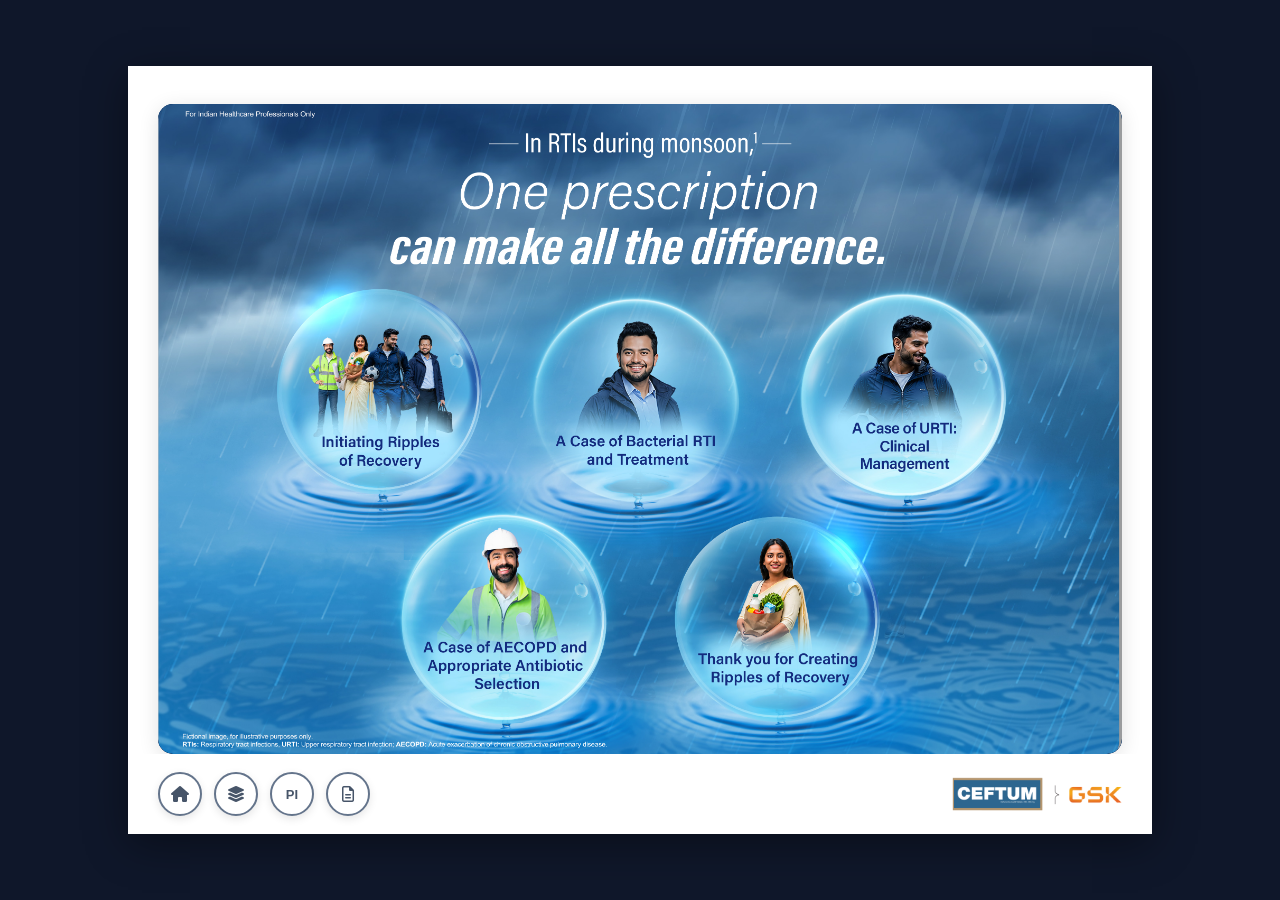
==== eDA/index.html @ 110bc745 "First commit" ====
<!DOCTYPE html>
<html lang="en">

<head>
  <meta charset="UTF-8">
  <meta name="viewport" content="width=1024, height=768, initial-scale=1.0, maximum-scale=1.0, user-scalable=no">
  <title>Ceftum Monsoon RTI eDA - July 2026</title>
  <link rel="stylesheet" href="css/styles.css">
  <link rel="stylesheet" href="https://cdnjs.cloudflare.com/ajax/libs/font-awesome/6.4.0/css/all.min.css">
</head>

<body>

  <div class="eda-container" id="edaContainer">

    <!-- Veeva MT keep-outs -->
    <div class="veeva-keepout-action" aria-hidden="true"></div>
    <div class="veeva-keepout-reaction" aria-hidden="true"></div>
    <div class="veeva-keepout-swim" aria-hidden="true"></div>

    <!-- Content Frame -->
    <div class="content-frame">
      <div class="slides-wrapper" id="slidesWrapper">

        <!-- ==========================================================================
             CHAPTER 1: Initiating Ripples of Recovery
             ========================================================================== -->

        <!-- SLIDE 1 (Page 1): Chapter 1 Hub -->
        <section class="slide active" id="slide-1">
          <div class="slide-img-container">
            <img src="media/slides/slide_1.png" alt="Ceftum Monsoon Navigation Hub" class="slide-img">
            <!-- 5 Interactive Chapter Bubbles -->
            <div class="hotspot hs-bubble-1-ripples" onclick="openChapter(1);"
              title="Initiating Ripples of Recovery (Pages 2-5)"></div>
            <div class="hotspot hs-bubble-center" onclick="openChapter(3);"
              title="A Case of URTI: Clinical Management (Pages 12-15)"></div>
            <div class="hotspot hs-bubble-right" onclick="openChapter(2);"
              title="A Case of Bacterial RTI and Treatment (Pages 7-10)"></div>
            <div class="hotspot hs-bubble-4-aecopd" onclick="openChapter(4);" title="A Case of AECOPD (Pages 17-20)">
            </div>
            <div class="hotspot hs-bubble-5-thankyou" onclick="openChapter(5);" title="Thank You Doctor (Pages 22-23)">
            </div>
            <!-- Bottom Navigation Bar Hotspots -->
            <div class="hotspot hs-nav-home" onclick="goToPage(1);" title="Home Hub"></div>
            <div class="hotspot hs-nav-pi" onclick="openCorrespondingPI();" title="Prescribing Information"></div>
            <div class="hotspot hs-nav-ref" onclick="openModal('modalRef');" title="References"></div>
          </div>
        </section>

        <!-- SLIDE 2 (Page 2): Subpage 1 of Chapter 1 -->
        <section class="slide" id="slide-2">
          <div class="slide-img-container">
            <img src="media/slides/slide_2.png" alt="In RTIs during monsoon" class="slide-img">
            <div class="hotspot hs-nav-home" onclick="goToPage(1);" title="Home Hub"></div>
            <div class="hotspot hs-nav-pi" onclick="openCorrespondingPI();" title="Prescribing Information"></div>
            <div class="hotspot hs-nav-ref" onclick="openModal('modalRef');" title="References"></div>
          </div>
        </section>

        <!-- SLIDE 3 (Page 3): Subpage 2 of Chapter 1 -->
        <section class="slide" id="slide-3">
          <div class="slide-img-container">
            <img src="media/slides/slide_3.png" alt="This Monsoon, create the Legacy you can rely on!"
              class="slide-img">
            <div class="hotspot hs-nav-home" onclick="goToPage(1);" title="Home Hub"></div>
            <div class="hotspot hs-nav-pi" onclick="openCorrespondingPI();" title="Prescribing Information"></div>
            <div class="hotspot hs-nav-ref" onclick="openModal('modalRef');" title="References"></div>
          </div>
        </section>

        <!-- SLIDE 4 (Page 4): Subpage 3 of Chapter 1 -->
        <section class="slide" id="slide-4">
          <div class="slide-img-container">
            <img src="media/slides/slide_4.png" alt="Efficacy Pillars in RTIs" class="slide-img">
            <div class="hotspot hs-nav-home" onclick="goToPage(1);" title="Home Hub"></div>
            <div class="hotspot hs-nav-pi" onclick="openCorrespondingPI();" title="Prescribing Information"></div>
            <div class="hotspot hs-nav-ref" onclick="openModal('modalRef');" title="References"></div>
          </div>
        </section>

        <!-- SLIDE 5 (Page 5): Prescribing Information & References -->
        <section class="slide" id="slide-5">
          <div class="pi-slide-wrapper">
            <div class="pi-slide-card">
              <div class="pi-slide-content">

                <div class="pi-refs-block">
                  <span class="pi-section-heading">References:</span>
                  <ol>
                    <li>Ceftum Tablets Prescribing Information_Version:CEF-CL-PI-IN-2026-01 revised on 24-JUL-2026.</li>
                    <li>Timsit JF, Ling L, de Montmollin E, Bracht H, Conway-Morris A, De Bus L, Falcone M, Harris PNA,
                      Machado FR, Paiva JA, Paterson DL, Poulakou G, Roberts JA, Roger C, Shorr AF, Tabah A, Lipman J.
                      Antibiotic therapy for severe bacterial infections. <em>Intensive Care Med</em>. 2025
                      Oct;51(10):1867-1885. doi: 10.1007/s00134-025-08063-0. Epub 2025 Sep 1. PMID: 40888899.</li>
                    <li>Using medication: Learn More – Using antibiotics correctly and avoiding resistance. NIH
                      bookshelf [Updated 2025 Dec 11]. Available at: https://www.ncbi.nlm.nih.gov/books/NBK361005/.
                      Accessed on: 18-06-2026.</li>
                    <li>Suresh M, Kumar MK. Expert opinion on the use of oral antibiotics with a special focus on
                      amoxicillin-clavulanate and cefuroxime for the management of respiratory tract infections and
                      otitis media in Indian settings. <em>Int J Curr Microbiol App Sci</em>. 2024;13(1):33-41.</li>
                    <li>Omole AE, Awosika AO, Patel P. Cefuroxime. In: <em>StatPearls</em>. StatPearls Publishing; 2025.
                      Updated January 11, 2024. Accessed January 30, 2026. Cefuroxime - StatPearls - NCBI Bookshelf</li>
                    <li>Kaneria M, Ilamparthi M, Singh VN, et al. Position of oral cephalosporins and their fixed-dose
                      combinations in the guideline recommendations for the management of community-acquired infections.
                      <em>Asian J Med Sci</em>. 2023;14(9):281–291. doi:10.3126/ajms.v14i9.54674.</li>
                    <li>Metlay JP, Waterer GW, Long AC, et al. Diagnosis and treatment of adults with community-acquired
                      pneumonia. an official clinical practice guideline of the American Thoracic Society and Infectious
                      Diseases Society of America. <em>Am J Respir Crit Care Med</em>. 2019;200(7):e45–e67.
                      doi:10.1164/rccm.201908-1581ST</li>
                    <li>Coughlin L. ACCP releases consensus statement on outpatient treatment for CAP. <em>Am Fam
                        Physician</em>. 2005;72(8): 1607–1613.</li>
                  </ol>
                </div>

                <div class="pi-para">
                  <span class="pi-section-heading">Key Safety Information for Ceftum:<sup>1</sup></span>
                  <p><strong>Contraindications:</strong> Contraindicated in patients with known hypersensitivity to
                    cephalosporin antibiotics. <strong>Special warnings and precautions for use:</strong> It should be
                    administered with caution during the early months of pregnancy. Special care is indicated in
                    patients who have experienced an allergic reaction to penicillins or other beta-lactams. Use of
                    CEFTUM may result in the overgrowth of Candida. Prolonged use may also result in the overgrowth of
                    other non-susceptible organisms (e.g. enterococci and Clostridium difficile), which may require
                    interruption of treatment. In case of sequential therapy regime, if there is no clinical improvement
                    within 72 hours, then the parenteral course of treatment must be continued. In patients with
                    markedly renal impairment, dose needs to be adjusted. <strong>Undesirable effects:</strong> The most
                    common (&ge;1/100 to &lt;1/10) side effects includes candida overgrowth, eosinophilia, headache,
                    dizziness, gastrointestinal disturbances including diarrhoea, nausea, abdominal pain, transient
                    increases of hepatic enzyme levels.</p>
                </div>

                <div class="pi-para">
                  <span class="pi-section-heading">Abbreviated Prescribing Information of CEFTUM TABLETS</span>
                  <p style="font-weight:600; margin-bottom:3px;">(Cefuroxime Axetil Tablets IP 250/500mg)</p>
                  <p><strong>ACTIVE INGREDIENTS:</strong> Each 250 mg, 500 mg film coated tablet contains cefuroxime (as
                    cefuroxime axetil IP) 250 mg, 500 mg respectively.</p>
                  <p><strong>THERAPEUTIC INDICATIONS:</strong> Cefuroxime axetil is an oral prodrug of the bactericidal
                    cephalosporin antibiotic cefuroxime, which is resistant to most beta-lactamases and is active
                    against a wide range of Gram-positive and Gram-negative organisms. It is indicated for the treatment
                    of infections caused by susceptible bacteria. Susceptibility to cefuroxime axetil will vary with
                    geography and time, and it should be used in accordance with local official antibiotic prescribing
                    guidelines and local susceptibility data. <strong>Indications include:</strong> &bull; Upper
                    respiratory tract infections (for example: ear, nose and throat infections, such as otitis media,
                    sinusitis, tonsillitis and pharyngitis). &bull; Lower respiratory tract infections (for example:
                    pneumonia, acute exacerbations of chronic obstructive pulmonary disease). &bull; Genito-urinary
                    tract infections (for example: pyelonephritis, cystitis and urethritis). &bull; Skin and soft tissue
                    infections (for example: furunculosis, pyoderma and impetigo). &bull; Gonorrhoea, acute
                    uncomplicated gonococcal urethritis and cervicitis. Cefuroxime is also available as the sodium salt
                    (SUPACEF) for parenteral administration. This permits the use of sequential therapy with the same
                    antibiotic, when a change from parenteral to oral therapy is clinically indicated. Where appropriate
                    CEFTUM (cefuroxime axetil) is effective when used following initial parenteral SUPACEF (cefuroxime
                    sodium) in the treatment of pneumonia and acute exacerbations of chronic obstructive pulmonary
                    disease.</p>
                  <p><strong>POSOLOGY AND METHOD OF ADMINISTRATION:</strong> The usual course of therapy is seven days
                    (range five to ten days). The duration of therapy should be determined by the type of infection and
                    the response of the patient and should generally not be longer than recommended. CEFTUM tablets
                    should be taken after food for optimum absorption. <strong>Adults and Children weighing more than 40
                      kg:</strong> Acute tonsillitis and pharyngitis - 250 mg twice daily; Acute otitis media - 500 mg
                    twice daily; Acute bacterial sinusitis, Acute exacerbations of chronic obstructive pulmonary disease
                    and Community acquired pneumonia - 500 mg twice daily; Urinary tract infections – 250 - 500 mg twice
                    daily; Uncomplicated gonorrhoea - single dose of 1,000 mg; Skin and soft tissue infections - 250 mg
                    - 500 mg twice daily. <strong>Sequential therapy:</strong> Duration of both parenteral and oral
                    therapy is determined by the severity of the infection and the clinical status of the patient.
                    Pneumonia: 1,500 mg SUPACEF (cefuroxime sodium) three times a day or twice a day (intravenous [i.v.]
                    or intramuscular [i.m.]) for 48 to 72 hours, followed by 500 mg twice a day CEFTUM oral therapy for
                    7 to 10 days. Acute exacerbations of chronic obstructive pulmonary disease: 750 mg SUPACEF
                    (cefuroxime sodium) three times a day or twice a day (i.v. or i.m.) for 48 to 72 hours, followed by
                    500 mg twice a day CEFTUM oral therapy for 5 to 10 days. <strong>Children weighing between 20-40
                      kg:</strong> CEFTUM tablets should not be crushed or split and are therefore unsuitable for
                    treatment of patients, such as younger children, who cannot swallow whole tablets. Acute tonsillitis
                    and pharyngitis - 250 mg twice daily; Acute otitis media, Acute bacterial sinusitis, Community
                    acquired pneumonia, Urinary tract infections, Skin and soft tissue infections - 250 mg twice daily
                    to 500 mg twice daily. <strong>Renal impairment:</strong> Cefuroxime is primarily excreted by the
                    kidneys. In patients with markedly impaired renal function, it is recommended that the dosage of
                    cefuroxime be reduced to compensate for its slower excretion. <strong>Hepatic impairment:</strong>
                    There are no data available for patients with hepatic impairment. Since cefuroxime is primarily
                    eliminated by the kidneys, the presence of hepatic dysfunction is expected to have no effect on the
                    pharmacokinetics of cefuroxime.</p>
                  <p><strong>CONTRAINDICATIONS:</strong> Known hypersensitivity to cephalosporin antibiotics.</p>
                  <p><strong>SPECIAL WARNINGS AND PRECAUTIONS FOR USE: Hypersensitivity reactions:</strong> Special care
                    is indicated in patients who have experienced an allergic reaction to penicillins or other
                    beta-lactam antibiotics because there is a risk of cross-sensitivity. As with all beta-lactam
                    antibacterial agents, serious and occasionally fatal hypersensitivity reactions have been reported.
                    There have been reports of hypersensitivity reactions which progressed to Kounis syndrome (acute
                    allergic coronary arteriospasm that can result in myocardial infarction). In case of severe
                    hypersensitivity reactions, treatment with cefuroxime must be discontinued immediately and adequate
                    emergency measures must be initiated. <strong>Overgrowth of non-susceptible microorganisms:</strong>
                    As with other antibiotics, use of CEFTUM may result in the overgrowth of Candida. Prolonged use may
                    also result in the overgrowth of other non-susceptible organisms (e.g. enterococci and Clostridium
                    difficile), which may require interruption of treatment. Pseudomembranous colitis has been reported
                    with the use of antibiotics and may range in severity from mild to life-threatening. Therefore, it
                    is important to consider its diagnosis in patients who develop diarrhoea during or after antibiotic
                    use. If prolonged or significant diarrhoea occurs or the patient experiences abdominal cramps,
                    treatment should be discontinued immediately and the patient investigated further.
                    <strong>Sequential therapy:</strong> With a sequential therapy regime, the timing of change to oral
                    therapy is determined by severity of the infection, clinical status of the patient and
                    susceptibility of the pathogens involved. If there is no clinical improvement within 72 hours, then
                    the parenteral course of treatment must be continued.</p>
                  <p><strong>UNDESIRABLE EFFECTS: Common (&ge;1/100 to &lt;1/10):</strong> Candida overgrowth,
                    eosinophilia, headache, dizziness, gastrointestinal disturbances including diarrhoea, nausea,
                    abdominal pain, transient increases of hepatic enzyme levels [ALT (SGPT), AST (SGOT), LDH].
                    <strong>Uncommon (&ge;1/1000 to &lt;1/100):</strong> Positive Coombs’ test, thrombocytopenia,
                    leukopenia (sometimes profound), skin rashes, vomiting. <strong>Rare (&ge;1/10,000 to
                      &lt;1/1000):</strong> Urticaria, pruritus, pseudomembranous colitis. <strong>Very rare
                      (&lt;1/10,000):</strong> Haemolytic anaemia, Kounis syndrome, drug fever, serum sickness,
                    anaphylaxis, jaundice (predominantly cholestatic), hepatitis, erythema multiforme, Stevens-Johnson
                    syndrome, toxic epidermal necrolysis (exanthematic necrolysis).</p>
                </div>

                <div class="pi-footer-note">
                  <p><strong>CEF/API/IN updated 28 Jul 2026</strong></p>
                  <p>For the use only of a registered medical practitioner or a hospital or a laboratory. Trademarks are
                    owned by or licensed to the GSK group of companies. Refer to full prescribing information before
                    use. Registered medical practitioners can refer company website <a
                      href="http://india-pharma.gsk.com/en-in/products/prescribing-information/"
                      target="_blank">http://india-pharma.gsk.com/en-in/products/prescribing-information/</a> for full
                    Product Information. Please report adverse events with any GSK product to the company at <a
                      href="mailto:india.pharmacovigilance@gsk.com">india.pharmacovigilance@gsk.com</a> &copy;2026 GSK
                    group of companies or its licensor. For more information, please contact: GlaxoSmithKline
                    Pharmaceuticals Limited, Dr. Annie Besant Road, Worli, Mumbai – 400030 (India).</p>
                  <div class="pi-cl-row">
                    <span>CL code: PM-IN-CFA-VID-260012 | Date of preparation: July 2026</span>
                  </div>
                </div>

              </div>
            </div>

            <!-- Bottom Navigation Bar Hotspots on Slide -->
            <div class="hotspot hs-nav-home" onclick="goToPage(1);" title="Home Hub"></div>
            <div class="hotspot hs-nav-pi" onclick="openCorrespondingPI();" title="Prescribing Information"></div>
            <div class="hotspot hs-nav-ref" onclick="openModal('modalRef');" title="References"></div>
          </div>
        </section>

        <!-- ==========================================================================
             CHAPTER 2: A Case of Bacterial RTI and Treatment
             ========================================================================== -->

        <!-- SLIDE 6 (Page 6): Chapter 2 Hub -->
        <section class="slide" id="slide-6">
          <div class="slide-img-container">
            <img src="media/slides/slide_6.png" alt="Bacterial RTI Chapter Hub" class="slide-img">
            <!-- 5 Interactive Chapter Bubbles -->
            <div class="hotspot hs-bubble-1-ripples" onclick="openChapter(1);"
              title="Initiating Ripples of Recovery (Pages 2-5)"></div>
            <div class="hotspot hs-bubble-center" onclick="openChapter(3);"
              title="A Case of URTI: Clinical Management (Pages 12-15)"></div>
            <div class="hotspot hs-bubble-right" onclick="openChapter(2);"
              title="A Case of Bacterial RTI and Treatment (Pages 7-10)"></div>
            <div class="hotspot hs-bubble-4-aecopd" onclick="openChapter(4);" title="A Case of AECOPD (Pages 17-20)">
            </div>
            <div class="hotspot hs-bubble-5-thankyou" onclick="openChapter(5);" title="Thank You Doctor (Pages 22-23)">
            </div>
            <!-- Bottom Navigation Bar Hotspots -->
            <div class="hotspot hs-nav-home" onclick="goToPage(1);" title="Home Hub"></div>
            <div class="hotspot hs-nav-pi" onclick="openCorrespondingPI();" title="Prescribing Information"></div>
            <div class="hotspot hs-nav-ref" onclick="openModal('modalRef');" title="References"></div>
          </div>
        </section>

        <!-- SLIDE 7 (Page 7): Subpage 1 of Chapter 2 -->
        <section class="slide" id="slide-7">
          <div class="slide-img-container">
            <img src="media/slides/slide_7.png" alt="Case 1: Rishi, 31 Years - Suspected Bacterial RTI"
              class="slide-img">

            <div class="hotspot hs-nav-home" onclick="goToPage(1);" title="Home Hub"></div>
            <div class="hotspot hs-nav-pi" onclick="openCorrespondingPI();" title="Prescribing Information"></div>
            <div class="hotspot hs-nav-ref" onclick="openModal('modalRef');" title="References"></div>
          </div>
        </section>

        <!-- SLIDE 8 (Page 8): Subpage 2 of Chapter 2 -->
        <section class="slide" id="slide-8">
          <div class="slide-img-container">
            <img src="media/slides/slide_8.png" alt="Case 1 Evidence: S. pneumoniae & Avoid Clavulanate"
              class="slide-img">

            <div class="hotspot hs-nav-home" onclick="goToPage(1);" title="Home Hub"></div>
            <div class="hotspot hs-nav-pi" onclick="openCorrespondingPI();" title="Prescribing Information"></div>
            <div class="hotspot hs-nav-ref" onclick="openModal('modalRef');" title="References"></div>
          </div>
        </section>

        <!-- SLIDE 9 (Page 9): Subpage 3 of Chapter 2 -->
        <section class="slide" id="slide-9">
          <div class="slide-img-container">
            <img src="media/slides/slide_9.png" alt="Case 1 Summary" class="slide-img">

            <div class="hotspot hs-nav-home" onclick="goToPage(1);" title="Home Hub"></div>
            <div class="hotspot hs-nav-pi" onclick="openCorrespondingPI();" title="Prescribing Information"></div>
            <div class="hotspot hs-nav-ref" onclick="openModal('modalRef');" title="References"></div>
          </div>
        </section>

        <!-- SLIDE 10 (Page 10): Prescribing Information & References -->
        <section class="slide" id="slide-10">
          <div class="pi-slide-wrapper">
            <div class="pi-slide-card">
              <div class="pi-slide-content">

                <div class="pi-refs-block">
                  <span class="pi-section-heading">References:</span>
                  <ol>
                    <li>Ceftum Tablets Prescribing Information_Version:CEF-CL-PI-IN-2026-01 revised on 24-JUL-2026.</li>
                    <li>Balaji V, Singh V, Nijhara P, et al. Antimicrobial susceptibility patterns of <em>Haemophilus
                        influenzae</em> and <em>Streptococcus pneumoniae</em> in respiratory tract infections: a
                      retrospective observational real-world database study in India. <em>J Clin Diagn Res</em>.
                      2025;19(2).</li>
                    <li>Suresh M, Kumar MK. Expert opinion on the use of oral antibiotics with a special focus on
                      amoxicillin-clavulanate and cefuroxime for the management of respiratory tract infections and
                      otitis media in Indian settings. <em>Int J Curr Microbiol App Sci</em>. 2024;13(1):33-41.</li>
                    <li>Omole AE, Awosika AO, Patel P. Cefuroxime. In: <em>StatPearls</em>. StatPearls Publishing; 2025.
                      Updated January 11, 2024. Accessed January 30, 2026. Cefuroxime - StatPearls - NCBI Bookshelf</li>
                    <li>Gupta H, Gupta R, Rai S, Kataria H, Jain V, Shankar V. Is empirical use of the antibiotic
                      combination of cefuroxime and clavulanic acid rational? <em>J Glob Antimicrob Resist</em>. 2019
                      Mar;16:150-151.</li>
                    <li>Kaneria M, Ilamparthi M, Singh VN, et al. Position of oral cephalosporins and their fixed-dose
                      combinations in the guideline recommendations for the management of community-acquired infections.
                      <em>Asian J Med Sci</em>. 2023;14(9):281–291. doi:10.3126/ajms.v14i9.54674.</li>
                    <li>Anand P, Kaur N, Verma V, Shafiq N, Malhotra S. Assessment of rationality of available fixed
                      dose combinations of antibiotics in India. <em>Expert Rev Anti Infect Ther</em>. 2022
                      May;20(5):797-808.</li>
                    <li>Timsit JF, Ling L, de Montmollin E, Bracht H, Conway-Morris A, De Bus L, Falcone M, Harris PNA,
                      Machado FR, Paiva JA, Paterson DL, Poulakou G, Roberts JA, Roger C, Shorr AF, Tabah A, Lipman J.
                      Antibiotic therapy for severe bacterial infections. <em>Intensive Care Med</em>. 2025
                      Oct;51(10):1867-1885. doi: 10.1007/s00134-025-08063-0. Epub 2025 Sep 1. PMID: 40888899.</li>
                    <li>Using medication: Learn More – Using antibiotics correctly and avoiding resistance. NIH
                      bookshelf [Updated 2025 Dec 11]. Available at: Using medication: Learn More – Using antibiotics
                      correctly and avoiding resistance - InformedHealth.… Accessed on: 18-06-2026.</li>
                  </ol>
                </div>

                <div class="pi-para">
                  <span class="pi-section-heading">Key Safety Information for Ceftum:<sup>1</sup></span>
                  <p><strong>Contraindications:</strong> Contraindicated in patients with known hypersensitivity to
                    cephalosporin antibiotics. <strong>Special warnings and precautions for use:</strong> It should be
                    administered with caution during the early months of pregnancy. Special care is indicated in
                    patients who have experienced an allergic reaction to penicillins or other beta-lactams. Use of
                    CEFTUM may result in the overgrowth of Candida. Prolonged use may also result in the overgrowth of
                    other non-susceptible organisms (e.g. enterococci and Clostridium difficile), which may require
                    interruption of treatment. In case of sequential therapy regime, if there is no clinical improvement
                    within 72 hours, then the parenteral course of treatment must be continued. In patients with
                    markedly renal impairment, dose needs to be adjusted. <strong>Undesirable effects:</strong> The most
                    common (&ge;1/100 to &lt;1/10) side effects includes candida overgrowth, eosinophilia, headache,
                    dizziness, gastrointestinal disturbances including diarrhoea, nausea, abdominal pain, transient
                    increases of hepatic enzyme levels.</p>
                </div>

                <div class="pi-para">
                  <span class="pi-section-heading">Abbreviated Prescribing Information of CEFTUM TABLETS</span>
                  <p style="font-weight:600; margin-bottom:3px;">(Cefuroxime Axetil Tablets IP 250/500mg)</p>
                  <p><strong>ACTIVE INGREDIENTS:</strong> Each 250 mg, 500 mg film coated tablet contains cefuroxime (as
                    cefuroxime axetil IP) 250 mg, 500 mg respectively.</p>
                  <p><strong>THERAPEUTIC INDICATIONS:</strong> Cefuroxime axetil is an oral prodrug of the bactericidal
                    cephalosporin antibiotic cefuroxime, which is resistant to most beta-lactamases and is active
                    against a wide range of Gram-positive and Gram-negative organisms. It is indicated for the treatment
                    of infections caused by susceptible bacteria. Susceptibility to cefuroxime axetil will vary with
                    geography and time, and it should be used in accordance with local official antibiotic prescribing
                    guidelines and local susceptibility data. <strong>Indications include:</strong> &bull; Upper
                    respiratory tract infections (for example: ear, nose and throat infections, such as otitis media,
                    sinusitis, tonsillitis and pharyngitis). &bull; Lower respiratory tract infections (for example:
                    pneumonia, acute exacerbations of chronic obstructive pulmonary disease). &bull; Genito-urinary
                    tract infections (for example: pyelonephritis, cystitis and urethritis). &bull; Skin and soft tissue
                    infections (for example: furunculosis, pyoderma and impetigo). &bull; Gonorrhoea, acute
                    uncomplicated gonococcal urethritis and cervicitis. Cefuroxime is also available as the sodium salt
                    (SUPACEF) for parenteral administration. This permits the use of sequential therapy with the same
                    antibiotic, when a change from parenteral to oral therapy is clinically indicated. Where appropriate
                    CEFTUM (cefuroxime axetil) is effective when used following initial parenteral SUPACEF (cefuroxime
                    sodium) in the treatment of pneumonia and acute exacerbations of chronic obstructive pulmonary
                    disease.</p>
                  <p><strong>POSOLOGY AND METHOD OF ADMINISTRATION:</strong> The usual course of therapy is seven days
                    (range five to ten days). The duration of therapy should be determined by the type of infection and
                    the response of the patient and should generally not be longer than recommended. CEFTUM tablets
                    should be taken after food for optimum absorption. <strong>Adults and Children weighing more than 40
                      kg:</strong> Acute tonsillitis and pharyngitis - 250 mg twice daily; Acute otitis media - 500 mg
                    twice daily; Acute bacterial sinusitis, Acute exacerbations of chronic obstructive pulmonary disease
                    and Community acquired pneumonia - 500 mg twice daily; Urinary tract infections – 250 - 500 mg twice
                    daily; Uncomplicated gonorrhoea - single dose of 1,000 mg; Skin and soft tissue infections - 250 mg
                    - 500 mg twice daily. <strong>Sequential therapy:</strong> Duration of both parenteral and oral
                    therapy is determined by the severity of the infection and the clinical status of the patient.
                    Pneumonia: 1,500 mg SUPACEF (cefuroxime sodium) three times a day or twice a day (intravenous [i.v.]
                    or intramuscular [i.m.]) for 48 to 72 hours, followed by 500 mg twice a day CEFTUM oral therapy for
                    7 to 10 days. Acute exacerbations of chronic obstructive pulmonary disease: 750 mg SUPACEF
                    (cefuroxime sodium) three times a day or twice a day (i.v. or i.m.) for 48 to 72 hours, followed by
                    500 mg twice a day CEFTUM oral therapy for 5 to 10 days. <strong>Children weighing between 20-40
                      kg:</strong> CEFTUM tablets should not be crushed or split and are therefore unsuitable for
                    treatment of patients, such as younger children, who cannot swallow whole tablets. Acute tonsillitis
                    and pharyngitis - 250 mg twice daily; Acute otitis media, Acute bacterial sinusitis, Community
                    acquired pneumonia, Urinary tract infections, Skin and soft tissue infections - 250 mg twice daily
                    to 500 mg twice daily. <strong>Renal impairment:</strong> Cefuroxime is primarily excreted by the
                    kidneys. In patients with markedly impaired renal function, it is recommended that the dosage of
                    cefuroxime be reduced to compensate for its slower excretion. <strong>Hepatic impairment:</strong>
                    There are no data available for patients with hepatic impairment. Since cefuroxime is primarily
                    eliminated by the kidneys, the presence of hepatic dysfunction is expected to have no effect on the
                    pharmacokinetics of cefuroxime.</p>
                  <p><strong>CONTRAINDICATIONS:</strong> Known hypersensitivity to cephalosporin antibiotics.</p>
                  <p><strong>SPECIAL WARNINGS AND PRECAUTIONS FOR USE: Hypersensitivity reactions:</strong> Special care
                    is indicated in patients who have experienced an allergic reaction to penicillins or other
                    beta-lactam antibiotics because there is a risk of cross-sensitivity. As with all beta-lactam
                    antibacterial agents, serious and occasionally fatal hypersensitivity reactions have been reported.
                    There have been reports of hypersensitivity reactions which progressed to Kounis syndrome (acute
                    allergic coronary arteriospasm that can result in myocardial infarction). In case of severe
                    hypersensitivity reactions, treatment with cefuroxime must be discontinued immediately and adequate
                    emergency measures must be initiated. <strong>Overgrowth of non-susceptible microorganisms:</strong>
                    As with other antibiotics, use of CEFTUM may result in the overgrowth of Candida. Prolonged use may
                    also result in the overgrowth of other non-susceptible organisms (e.g. enterococci and Clostridium
                    difficile), which may require interruption of treatment. Pseudomembranous colitis has been reported
                    with the use of antibiotics and may range in severity from mild to life-threatening. Therefore, it
                    is important to consider its diagnosis in patients who develop diarrhoea during or after antibiotic
                    use. If prolonged or significant diarrhoea occurs or the patient experiences abdominal cramps,
                    treatment should be discontinued immediately and the patient investigated further.
                    <strong>Sequential therapy:</strong> With a sequential therapy regime, the timing of change to oral
                    therapy is determined by severity of the infection, clinical status of the patient and
                    susceptibility of the pathogens involved. If there is no clinical improvement within 72 hours, then
                    the parenteral course of treatment must be continued.</p>
                  <p><strong>UNDESIRABLE EFFECTS: Common (&ge;1/100 to &lt;1/10):</strong> Candida overgrowth,
                    eosinophilia, headache, dizziness, gastrointestinal disturbances including diarrhoea, nausea,
                    abdominal pain, transient increases of hepatic enzyme levels [ALT (SGPT), AST (SGOT), LDH].
                    <strong>Uncommon (&ge;1/1000 to &lt;1/100):</strong> Positive Coombs’ test, thrombocytopenia,
                    leukopenia (sometimes profound), skin rashes, vomiting. <strong>Rare (&ge;1/10,000 to
                      &lt;1/1000):</strong> Urticaria, pruritus, pseudomembranous colitis. <strong>Very rare
                      (&lt;1/10,000):</strong> Haemolytic anaemia, Kounis syndrome, drug fever, serum sickness,
                    anaphylaxis, jaundice (predominantly cholestatic), hepatitis, erythema multiforme, Stevens-Johnson
                    syndrome, toxic epidermal necrolysis (exanthematic necrolysis).</p>
                </div>

                <div class="pi-footer-note">
                  <p><strong>CEF/API/IN updated 28 Jul 2026</strong></p>
                  <p>For the use only of a registered medical practitioner or a hospital or a laboratory. Trademarks are
                    owned by or licensed to the GSK group of companies. Refer to full prescribing information before
                    use. Registered medical practitioners can refer company website <a
                      href="http://india-pharma.gsk.com/en-in/products/prescribing-information/"
                      target="_blank">http://india-pharma.gsk.com/en-in/products/prescribing-information/</a> for full
                    Product Information. Please report adverse events with any GSK product to the company at <a
                      href="mailto:india.pharmacovigilance@gsk.com">india.pharmacovigilance@gsk.com</a> &copy;2026 GSK
                    group of companies or its licensor. For more information, please contact: GlaxoSmithKline
                    Pharmaceuticals Limited, Dr. Annie Besant Road, Worli, Mumbai – 400030 (India).</p>
                  <div class="pi-cl-row">
                    <span>CL code: PM-IN-CFA-EDTL-260004 | Date of preparation: July 2026</span>
                  </div>
                </div>

              </div>
            </div>

            <!-- Bottom Navigation Bar Hotspots on Slide -->
            <div class="hotspot hs-nav-home" onclick="goToPage(1);" title="Home Hub"></div>
            <div class="hotspot hs-nav-pi" onclick="openCorrespondingPI();" title="Prescribing Information"></div>
            <div class="hotspot hs-nav-ref" onclick="openModal('modalRef');" title="References"></div>
          </div>
        </section>

        <!-- ==========================================================================
             CHAPTER 3: A Case of URTI: Clinical Management
             ========================================================================== -->

        <!-- SLIDE 11 (Page 11): Chapter 3 Hub -->
        <section class="slide" id="slide-11">
          <div class="slide-img-container">
            <img src="media/slides/slide_11.png" alt="URTI Sinusitis Chapter Hub" class="slide-img">
            <!-- 5 Interactive Chapter Bubbles -->
            <div class="hotspot hs-bubble-1-ripples" onclick="openChapter(1);"
              title="Initiating Ripples of Recovery (Pages 2-5)"></div>
            <div class="hotspot hs-bubble-center" onclick="openChapter(3);"
              title="A Case of URTI: Clinical Management (Pages 12-15)"></div>
            <div class="hotspot hs-bubble-right" onclick="openChapter(2);"
              title="A Case of Bacterial RTI and Treatment (Pages 7-10)"></div>
            <div class="hotspot hs-bubble-4-aecopd" onclick="openChapter(4);" title="A Case of AECOPD (Pages 17-20)">
            </div>
            <div class="hotspot hs-bubble-5-thankyou" onclick="openChapter(5);" title="Thank You Doctor (Pages 22-23)">
            </div>
            <!-- Bottom Navigation Bar Hotspots -->
            <div class="hotspot hs-nav-home" onclick="goToPage(1);" title="Home Hub"></div>
            <div class="hotspot hs-nav-pi" onclick="openCorrespondingPI();" title="Prescribing Information"></div>
            <div class="hotspot hs-nav-ref" onclick="openModal('modalRef');" title="References"></div>
          </div>
        </section>

        <!-- SLIDE 12 (Page 12): Subpage 1 of Chapter 3 -->
        <section class="slide" id="slide-12">
          <div class="slide-img-container">
            <img src="media/slides/slide_12.png" alt="Case 2: Jay, 37 Years - Acute Bacterial Sinusitis"
              class="slide-img">

            <div class="hotspot hs-nav-home" onclick="goToPage(1);" title="Home Hub"></div>
            <div class="hotspot hs-nav-pi" onclick="openCorrespondingPI();" title="Prescribing Information"></div>
            <div class="hotspot hs-nav-ref" onclick="openModal('modalRef');" title="References"></div>
          </div>
        </section>

        <!-- SLIDE 13 (Page 13): Subpage 2 of Chapter 3 -->
        <section class="slide" id="slide-13">
          <div class="slide-img-container">
            <img src="media/slides/slide_13.png" alt="Case 2 Evidence: Sinusitis Trials" class="slide-img">

            <div class="hotspot hs-nav-home" onclick="goToPage(1);" title="Home Hub"></div>
            <div class="hotspot hs-nav-pi" onclick="openCorrespondingPI();" title="Prescribing Information"></div>
            <div class="hotspot hs-nav-ref" onclick="openModal('modalRef');" title="References"></div>
          </div>
        </section>

        <!-- SLIDE 14 (Page 14): Subpage 3 of Chapter 3 -->
        <section class="slide" id="slide-14">
          <div class="slide-img-container">
            <img src="media/slides/slide_14.png" alt="Case 2 Summary" class="slide-img">

            <div class="hotspot hs-nav-home" onclick="goToPage(1);" title="Home Hub"></div>
            <div class="hotspot hs-nav-pi" onclick="openCorrespondingPI();" title="Prescribing Information"></div>
            <div class="hotspot hs-nav-ref" onclick="openModal('modalRef');" title="References"></div>
          </div>
        </section>

        <!-- SLIDE 15 (Page 15): Prescribing Information & References -->
        <section class="slide" id="slide-15">
          <div class="pi-slide-wrapper">
            <div class="pi-slide-card">
              <div class="pi-slide-content">

                <div class="pi-refs-block">
                  <span class="pi-section-heading">References:</span>
                  <ol>
                    <li>Ceftum Tablets Prescribing Information_Version:CEF-CL-PI-IN-2026-01 revised on 24-JUL-2026.</li>
                    <li>Pakes GE, Graham JA, Rauch AM, Collins JJ. Cefuroxime axetil in the treatment of sinusitis. A
                      review. <em>Arch Fam Med</em>. 1994;3(2):165-175.</li>
                    <li>Gupta H, Gupta R, Rai S, Kataria H, Jain V, Shankar V. Is empirical use of the antibiotic
                      combination of cefuroxime and clavulanic acid rational? <em>J Glob Antimicrob Resist</em>. 2019
                      Mar;16:150-151.</li>
                    <li>Kaneria M, Ilamparthi M, Singh VN, et al. Position of oral cephalosporins and their fixed-dose
                      combinations in the guideline recommendations for the management of community-acquired infections.
                      <em>Asian J Med Sci</em>. 2023;14(9):281–291. doi:10.3126/ajms.v14i9.54674.</li>
                    <li>Anand P, Kaur N, Verma V, Shafiq N, Malhotra S. Assessment of rationality of available fixed
                      dose combinations of antibiotics in India. <em>Expert Rev Anti Infect Ther</em>. 2022
                      May;20(5):797-808.</li>
                    <li>Timsit JF, Ling L, de Montmollin E, Bracht H, Conway-Morris A, De Bus L, Falcone M, Harris PNA,
                      Machado FR, Paiva JA, Paterson DL, Poulakou G, Roberts JA, Roger C, Shorr AF, Tabah A, Lipman J.
                      Antibiotic therapy for severe bacterial infections. <em>Intensive Care Med</em>. 2025.</li>
                    <li>Using medication: Learn More – Using antibiotics correctly and avoiding resistance. NIH
                      bookshelf [Updated 2025 Dec 11]. Available at: Using medication: Learn More – Using antibiotics
                      correctly and avoiding resistance - InformedHealth.… Accessed on: 18-06-2026.</li>
                  </ol>
                </div>

                <div class="pi-para">
                  <span class="pi-section-heading">Key Safety Information for Ceftum:<sup>1</sup></span>
                  <p><strong>Contraindications:</strong> Contraindicated in patients with known hypersensitivity to
                    cephalosporin antibiotics. <strong>Special warnings and precautions for use:</strong> It should be
                    administered with caution during the early months of pregnancy. Special care is indicated in
                    patients who have experienced an allergic reaction to penicillins or other beta-lactams. Use of
                    CEFTUM may result in the overgrowth of Candida. Prolonged use may also result in the overgrowth of
                    other non-susceptible organisms (e.g. enterococci and Clostridium difficile), which may require
                    interruption of treatment. In case of sequential therapy regime, if there is no clinical improvement
                    within 72 hours, then the parenteral course of treatment must be continued. In patients with
                    markedly renal impairment, dose needs to be adjusted. <strong>Undesirable effects:</strong> The most
                    common (&ge;1/100 to &lt;1/10) side effects includes candida overgrowth, eosinophilia, headache,
                    dizziness, gastrointestinal disturbances including diarrhoea, nausea, abdominal pain, transient
                    increases of hepatic enzyme levels.</p>
                </div>

                <div class="pi-para">
                  <span class="pi-section-heading">Abbreviated Prescribing Information of CEFTUM TABLETS</span>
                  <p style="font-weight:600; margin-bottom:3px;">(Cefuroxime Axetil Tablets IP 250/500mg)</p>
                  <p><strong>ACTIVE INGREDIENTS:</strong> Each 250 mg, 500 mg film coated tablet contains cefuroxime (as
                    cefuroxime axetil IP) 250 mg, 500 mg respectively.</p>
                  <p><strong>THERAPEUTIC INDICATIONS:</strong> Cefuroxime axetil is an oral prodrug of the bactericidal
                    cephalosporin antibiotic cefuroxime, which is resistant to most beta-lactamases and is active
                    against a wide range of Gram-positive and Gram-negative organisms. It is indicated for the treatment
                    of infections caused by susceptible bacteria. Susceptibility to cefuroxime axetil will vary with
                    geography and time, and it should be used in accordance with local official antibiotic prescribing
                    guidelines and local susceptibility data. <strong>Indications include:</strong> &bull; Upper
                    respiratory tract infections (for example: ear, nose and throat infections, such as otitis media,
                    sinusitis, tonsillitis and pharyngitis). &bull; Lower respiratory tract infections (for example:
                    pneumonia, acute exacerbations of chronic obstructive pulmonary disease). &bull; Genito-urinary
                    tract infections (for example: pyelonephritis, cystitis and urethritis). &bull; Skin and soft tissue
                    infections (for example: furunculosis, pyoderma and impetigo). &bull; Gonorrhoea, acute
                    uncomplicated gonococcal urethritis and cervicitis. Cefuroxime is also available as the sodium salt
                    (SUPACEF) for parenteral administration. This permits the use of sequential therapy with the same
                    antibiotic, when a change from parenteral to oral therapy is clinically indicated. Where appropriate
                    CEFTUM (cefuroxime axetil) is effective when used following initial parenteral SUPACEF (cefuroxime
                    sodium) in the treatment of pneumonia and acute exacerbations of chronic obstructive pulmonary
                    disease.</p>
                  <p><strong>POSOLOGY AND METHOD OF ADMINISTRATION:</strong> The usual course of therapy is seven days
                    (range five to ten days). The duration of therapy should be determined by the type of infection and
                    the response of the patient and should generally not be longer than recommended. CEFTUM tablets
                    should be taken after food for optimum absorption. <strong>Adults and Children weighing more than 40
                      kg:</strong> Acute tonsillitis and pharyngitis - 250 mg twice daily; Acute otitis media - 500 mg
                    twice daily; Acute bacterial sinusitis, Acute exacerbations of chronic obstructive pulmonary disease
                    and Community acquired pneumonia - 500 mg twice daily; Urinary tract infections – 250 - 500 mg twice
                    daily; Uncomplicated gonorrhoea - single dose of 1,000 mg; Skin and soft tissue infections - 250 mg
                    - 500 mg twice daily. <strong>Sequential therapy:</strong> Duration of both parenteral and oral
                    therapy is determined by the severity of the infection and the clinical status of the patient.
                    Pneumonia: 1,500 mg SUPACEF (cefuroxime sodium) three times a day or twice a day (intravenous [i.v.]
                    or intramuscular [i.m.]) for 48 to 72 hours, followed by 500 mg twice a day CEFTUM oral therapy for
                    7 to 10 days. Acute exacerbations of chronic obstructive pulmonary disease: 750 mg SUPACEF
                    (cefuroxime sodium) three times a day or twice a day (i.v. or i.m.) for 48 to 72 hours, followed by
                    500 mg twice a day CEFTUM oral therapy for 5 to 10 days. <strong>Children weighing between 20-40
                      kg:</strong> CEFTUM tablets should not be crushed or split and are therefore unsuitable for
                    treatment of patients, such as younger children, who cannot swallow whole tablets. Acute tonsillitis
                    and pharyngitis - 250 mg twice daily; Acute otitis media, Acute bacterial sinusitis, Community
                    acquired pneumonia, Urinary tract infections, Skin and soft tissue infections - 250 mg twice daily
                    to 500 mg twice daily. <strong>Renal impairment:</strong> Cefuroxime is primarily excreted by the
                    kidneys. In patients with markedly impaired renal function, it is recommended that the dosage of
                    cefuroxime be reduced to compensate for its slower excretion. <strong>Hepatic impairment:</strong>
                    There are no data available for patients with hepatic impairment. Since cefuroxime is primarily
                    eliminated by the kidneys, the presence of hepatic dysfunction is expected to have no effect on the
                    pharmacokinetics of cefuroxime.</p>
                  <p><strong>CONTRAINDICATIONS:</strong> Known hypersensitivity to cephalosporin antibiotics.</p>
                  <p><strong>SPECIAL WARNINGS AND PRECAUTIONS FOR USE: Hypersensitivity reactions:</strong> Special care
                    is indicated in patients who have experienced an allergic reaction to penicillins or other
                    beta-lactam antibiotics because there is a risk of cross-sensitivity. As with all beta-lactam
                    antibacterial agents, serious and occasionally fatal hypersensitivity reactions have been reported.
                    There have been reports of hypersensitivity reactions which progressed to Kounis syndrome (acute
                    allergic coronary arteriospasm that can result in myocardial infarction). In case of severe
                    hypersensitivity reactions, treatment with cefuroxime must be discontinued immediately and adequate
                    emergency measures must be initiated. <strong>Overgrowth of non-susceptible microorganisms:</strong>
                    As with other antibiotics, use of CEFTUM may result in the overgrowth of Candida. Prolonged use may
                    also result in the overgrowth of other non-susceptible organisms (e.g. enterococci and Clostridium
                    difficile), which may require interruption of treatment. Pseudomembranous colitis has been reported
                    with the use of antibiotics and may range in severity from mild to life-threatening. Therefore, it
                    is important to consider its diagnosis in patients who develop diarrhoea during or after antibiotic
                    use. If prolonged or significant diarrhoea occurs or the patient experiences abdominal cramps,
                    treatment should be discontinued immediately and the patient investigated further.
                    <strong>Sequential therapy:</strong> With a sequential therapy regime, the timing of change to oral
                    therapy is determined by severity of the infection, clinical status of the patient and
                    susceptibility of the pathogens involved. If there is no clinical improvement within 72 hours, then
                    the parenteral course of treatment must be continued.</p>
                  <p><strong>UNDESIRABLE EFFECTS: Common (&ge;1/100 to &lt;1/10):</strong> Candida overgrowth,
                    eosinophilia, headache, dizziness, gastrointestinal disturbances including diarrhoea, nausea,
                    abdominal pain, transient increases of hepatic enzyme levels [ALT (SGPT), AST (SGOT), LDH].
                    <strong>Uncommon (&ge;1/1000 to &lt;1/100):</strong> Positive Coombs’ test, thrombocytopenia,
                    leukopenia (sometimes profound), skin rashes, vomiting. <strong>Rare (&ge;1/10,000 to
                      &lt;1/1000):</strong> Urticaria, pruritus, pseudomembranous colitis. <strong>Very rare
                      (&lt;1/10,000):</strong> Haemolytic anaemia, Kounis syndrome, drug fever, serum sickness,
                    anaphylaxis, jaundice (predominantly cholestatic), hepatitis, erythema multiforme, Stevens-Johnson
                    syndrome, toxic epidermal necrolysis (exanthematic necrolysis).</p>
                </div>

                <div class="pi-footer-note">
                  <p><strong>CEF/API/IN updated 28 Jul 2026</strong></p>
                  <p>For the use only of a registered medical practitioner or a hospital or a laboratory. Trademarks are
                    owned by or licensed to the GSK group of companies. Refer to full prescribing information before
                    use. Registered medical practitioners can refer company website <a
                      href="http://india-pharma.gsk.com/en-in/products/prescribing-information/"
                      target="_blank">http://india-pharma.gsk.com/en-in/products/prescribing-information/</a> for full
                    Product Information. Please report adverse events with any GSK product to the company at <a
                      href="mailto:india.pharmacovigilance@gsk.com">india.pharmacovigilance@gsk.com</a> &copy;2026 GSK
                    group of companies or its licensor. For more information, please contact: GlaxoSmithKline
                    Pharmaceuticals Limited, Dr. Annie Besant Road, Worli, Mumbai – 400030 (India).</p>
                  <div class="pi-cl-row">
                    <span>CL code: PM-IN-CFA-EDTL-260004 | Date of preparation: July 2026</span>
                  </div>
                </div>

              </div>
            </div>

            <!-- Bottom Navigation Bar Hotspots on Slide -->
            <div class="hotspot hs-nav-home" onclick="goToPage(1);" title="Home Hub"></div>
            <div class="hotspot hs-nav-pi" onclick="openCorrespondingPI();" title="Prescribing Information"></div>
            <div class="hotspot hs-nav-ref" onclick="openModal('modalRef');" title="References"></div>
          </div>
        </section>

        <!-- ==========================================================================
             CHAPTER 4: A Case of AECOPD
             ========================================================================== -->

        <!-- SLIDE 16 (Page 16): Chapter 4 Hub -->
        <section class="slide" id="slide-16">
          <div class="slide-img-container">
            <img src="media/slides/slide_16.png" alt="AECOPD Chapter Hub" class="slide-img">
            <!-- 5 Interactive Chapter Bubbles -->
            <div class="hotspot hs-bubble-1-ripples" onclick="openChapter(1);"
              title="Initiating Ripples of Recovery (Pages 2-5)"></div>
            <div class="hotspot hs-bubble-center" onclick="openChapter(3);"
              title="A Case of URTI: Clinical Management (Pages 12-15)"></div>
            <div class="hotspot hs-bubble-right" onclick="openChapter(2);"
              title="A Case of Bacterial RTI and Treatment (Pages 7-10)"></div>
            <div class="hotspot hs-bubble-4-aecopd" onclick="openChapter(4);" title="A Case of AECOPD (Pages 17-20)">
            </div>
            <div class="hotspot hs-bubble-5-thankyou" onclick="openChapter(5);" title="Thank You Doctor (Pages 22-23)">
            </div>
            <!-- Bottom Navigation Bar Hotspots -->
            <div class="hotspot hs-nav-home" onclick="goToPage(1);" title="Home Hub"></div>
            <div class="hotspot hs-nav-pi" onclick="openCorrespondingPI();" title="Prescribing Information"></div>
            <div class="hotspot hs-nav-ref" onclick="openModal('modalRef');" title="References"></div>
          </div>
        </section>

        <!-- SLIDE 17 (Page 17): Subpage 1 of Chapter 4 -->
        <section class="slide" id="slide-17">
          <div class="slide-img-container">
            <img src="media/slides/slide_17.png" alt="Case 3: Kunal, 40 Years - AECOPD" class="slide-img">

            <div class="hotspot hs-nav-home" onclick="goToPage(1);" title="Home Hub"></div>
            <div class="hotspot hs-nav-pi" onclick="openCorrespondingPI();" title="Prescribing Information"></div>
            <div class="hotspot hs-nav-ref" onclick="openModal('modalRef');" title="References"></div>
          </div>
        </section>

        <!-- SLIDE 18 (Page 18): Subpage 2 of Chapter 4 -->
        <section class="slide" id="slide-18">
          <div class="slide-img-container">
            <img src="media/slides/slide_18.png" alt="Case 3 Evidence: AECOPD vs Azithromycin" class="slide-img">

            <div class="hotspot hs-nav-home" onclick="goToPage(1);" title="Home Hub"></div>
            <div class="hotspot hs-nav-pi" onclick="openCorrespondingPI();" title="Prescribing Information"></div>
            <div class="hotspot hs-nav-ref" onclick="openModal('modalRef');" title="References"></div>
          </div>
        </section>

        <!-- SLIDE 19 (Page 19): Subpage 3 of Chapter 4 -->
        <section class="slide" id="slide-19">
          <div class="slide-img-container">
            <img src="media/slides/slide_19.png" alt="Case 3 Summary" class="slide-img">

            <div class="hotspot hs-nav-home" onclick="goToPage(1);" title="Home Hub"></div>
            <div class="hotspot hs-nav-pi" onclick="openCorrespondingPI();" title="Prescribing Information"></div>
            <div class="hotspot hs-nav-ref" onclick="openModal('modalRef');" title="References"></div>
          </div>
        </section>

        <!-- SLIDE 20 (Page 20): Prescribing Information & References -->
        <section class="slide" id="slide-20">
          <div class="pi-slide-wrapper">
            <div class="pi-slide-card">
              <div class="pi-slide-content">

                <div class="pi-refs-block">
                  <span class="pi-section-heading">References:</span>
                  <ol>
                    <li>Ceftum Tablets Prescribing Information_Version:CEF-CL-PI-IN-2026-01 revised on 24-JUL-2026.</li>
                    <li>Prasad P, Bhat S. Clinicomicrobiological study of community-acquired pneumonia. <em>Lung
                        India</em>. 2017;34(5):491-492. doi:10.4103/lungindia.lungindia_89_17</li>
                    <li>Suresh M, Kumar MK. Expert opinion on the use of oral antibiotics with a special focus on
                      amoxicillin-clavulanate and cefuroxime for the management of respiratory tract infections and
                      otitis media in Indian settings. <em>Int J Curr Microbiol App Sci</em>. 2024;13(1):33-41.</li>
                    <li>Omole AE, Awosika AO, Patel P. Cefuroxime. In: <em>StatPearls</em>. StatPearls Publishing; 2025.
                      Updated January 11, 2024. Accessed January 30, 2026. https://www.ncbi.nlm.nih.gov/books/NBK599503/
                    </li>
                    <li>National Centre for Disease Control (NCDC). National Treatment Guidelines for Antimicrobial Use
                      in Infectious Diseases. 3rd ed. Ministry of Health and Family Welfare, Government of India; 2025.
                      Accessed January 7, 2026.
                      https://ncdc.mohfw.gov.in/wp-content/uploads/2025/08/NTG-Version-31st-July-final.pdf</li>
                    <li>Gupta H, Gupta R, Rai S, Kataria H, Jain V, Shankar V. Is empirical use of the antibiotic
                      combination of cefuroxime and clavulanic acid rational? <em>J Glob Antimicrob Resist</em>. 2019
                      Mar;16:150-151.</li>
                    <li>Kaneria M, Ilamparthi M, Singh VN, et al. Position of oral cephalosporins and their fixed-dose
                      combinations in the guideline recommendations for the management of community-acquired infections.
                      <em>Asian J Med Sci</em>. 2023;14(9):281–291. doi:10.3126/ajms.v14i9.54674.</li>
                    <li>Anand P, Kaur N, Verma V, Shafiq N, Malhotra S. Assessment of rationality of available fixed
                      dose combinations of antibiotics in India. <em>Expert Rev Anti Infect Ther</em>. 2022
                      May;20(5):797-808.</li>
                    <li>Timsit JF, Ling L, de Montmollin E, Bracht H, Conway-Morris A, De Bus L, Falcone M, Harris PNA,
                      Machado FR, Paiva JA, Paterson DL, Poulakou G, Roberts JA, Roger C, Shorr AF, Tabah A, Lipman J.
                      Antibiotic therapy for severe bacterial infections. <em>Intensive Care Med</em>. 2025
                      Oct;51(10):1867-1885. doi: 10.1007/s00134-025-08063-0. Epub 2025 Sep 1. PMID: 40888899.</li>
                    <li>Using medication: Learn More – Using antibiotics correctly and avoiding resistance. NIH
                      bookshelf [Updated 2025 Dec 11]. Available at: https://www.ncbi.nlm.nih.gov/books/NBK361005/.
                      Accessed on: 18-06-2026.</li>
                  </ol>
                </div>

                <div class="pi-para">
                  <span class="pi-section-heading">Key Safety Information for Ceftum:<sup>1</sup></span>
                  <p><strong>Contraindications:</strong> Contraindicated in patients with known hypersensitivity to
                    cephalosporin antibiotics. <strong>Special warnings and precautions for use:</strong> It should be
                    administered with caution during the early months of pregnancy. Special care is indicated in
                    patients who have experienced an allergic reaction to penicillins or other beta-lactams. Use of
                    CEFTUM may result in the overgrowth of Candida. Prolonged use may also result in the overgrowth of
                    other non-susceptible organisms (e.g. enterococci and Clostridium difficile), which may require
                    interruption of treatment. In case of sequential therapy regime, if there is no clinical improvement
                    within 72 hours, then the parenteral course of treatment must be continued. In patients with
                    markedly renal impairment, dose needs to be adjusted. <strong>Undesirable effects:</strong> The most
                    common (&ge;1/100 to &lt;1/10) side effects includes candida overgrowth, eosinophilia, headache,
                    dizziness, gastrointestinal disturbances including diarrhoea, nausea, abdominal pain, transient
                    increases of hepatic enzyme levels.</p>
                </div>

                <div class="pi-para">
                  <span class="pi-section-heading">Abbreviated Prescribing Information of CEFTUM TABLETS</span>
                  <p style="font-weight:600; margin-bottom:3px;">(Cefuroxime Axetil Tablets IP 250/500mg)</p>
                  <p><strong>ACTIVE INGREDIENTS:</strong> Each 250 mg, 500 mg film coated tablet contains cefuroxime (as
                    cefuroxime axetil IP) 250 mg, 500 mg respectively.</p>
                  <p><strong>THERAPEUTIC INDICATIONS:</strong> Cefuroxime axetil is an oral prodrug of the bactericidal
                    cephalosporin antibiotic cefuroxime, which is resistant to most beta-lactamases and is active
                    against a wide range of Gram-positive and Gram-negative organisms. It is indicated for the treatment
                    of infections caused by susceptible bacteria. Susceptibility to cefuroxime axetil will vary with
                    geography and time, and it should be used in accordance with local official antibiotic prescribing
                    guidelines and local susceptibility data. <strong>Indications include:</strong> &bull; Upper
                    respiratory tract infections (for example: ear, nose and throat infections, such as otitis media,
                    sinusitis, tonsillitis and pharyngitis). &bull; Lower respiratory tract infections (for example:
                    pneumonia, acute exacerbations of chronic obstructive pulmonary disease). &bull; Genito-urinary
                    tract infections (for example: pyelonephritis, cystitis and urethritis). &bull; Skin and soft tissue
                    infections (for example: furunculosis, pyoderma and impetigo). &bull; Gonorrhoea, acute
                    uncomplicated gonococcal urethritis and cervicitis. Cefuroxime is also available as the sodium salt
                    (SUPACEF) for parenteral administration. This permits the use of sequential therapy with the same
                    antibiotic, when a change from parenteral to oral therapy is clinically indicated. Where appropriate
                    CEFTUM (cefuroxime axetil) is effective when used following initial parenteral SUPACEF (cefuroxime
                    sodium) in the treatment of pneumonia and acute exacerbations of chronic obstructive pulmonary
                    disease.</p>
                  <p><strong>POSOLOGY AND METHOD OF ADMINISTRATION:</strong> The usual course of therapy is seven days
                    (range five to ten days). The duration of therapy should be determined by the type of infection and
                    the response of the patient and should generally not be longer than recommended. CEFTUM tablets
                    should be taken after food for optimum absorption. <strong>Adults and Children weighing more than 40
                      kg:</strong> Acute tonsillitis and pharyngitis - 250 mg twice daily; Acute otitis media - 500 mg
                    twice daily; Acute bacterial sinusitis, Acute exacerbations of chronic obstructive pulmonary disease
                    and Community acquired pneumonia - 500 mg twice daily; Urinary tract infections – 250 - 500 mg twice
                    daily; Uncomplicated gonorrhoea - single dose of 1,000 mg; Skin and soft tissue infections - 250 mg
                    - 500 mg twice daily. <strong>Sequential therapy:</strong> Duration of both parenteral and oral
                    therapy is determined by the severity of the infection and the clinical status of the patient.
                    Pneumonia: 1,500 mg SUPACEF (cefuroxime sodium) three times a day or twice a day (intravenous [i.v.]
                    or intramuscular [i.m.]) for 48 to 72 hours, followed by 500 mg twice a day CEFTUM oral therapy for
                    7 to 10 days. Acute exacerbations of chronic obstructive pulmonary disease: 750 mg SUPACEF
                    (cefuroxime sodium) three times a day or twice a day (i.v. or i.m.) for 48 to 72 hours, followed by
                    500 mg twice a day CEFTUM oral therapy for 5 to 10 days. <strong>Children weighing between 20-40
                      kg:</strong> CEFTUM tablets should not be crushed or split and are therefore unsuitable for
                    treatment of patients, such as younger children, who cannot swallow whole tablets. Acute tonsillitis
                    and pharyngitis - 250 mg twice daily; Acute otitis media, Acute bacterial sinusitis, Community
                    acquired pneumonia, Urinary tract infections, Skin and soft tissue infections - 250 mg twice daily
                    to 500 mg twice daily. <strong>Renal impairment:</strong> Cefuroxime is primarily excreted by the
                    kidneys. In patients with markedly impaired renal function, it is recommended that the dosage of
                    cefuroxime be reduced to compensate for its slower excretion. <strong>Hepatic impairment:</strong>
                    There are no data available for patients with hepatic impairment. Since cefuroxime is primarily
                    eliminated by the kidneys, the presence of hepatic dysfunction is expected to have no effect on the
                    pharmacokinetics of cefuroxime.</p>
                  <p><strong>CONTRAINDICATIONS:</strong> Known hypersensitivity to cephalosporin antibiotics.</p>
                  <p><strong>SPECIAL WARNINGS AND PRECAUTIONS FOR USE: Hypersensitivity reactions:</strong> Special care
                    is indicated in patients who have experienced an allergic reaction to penicillins or other
                    beta-lactam antibiotics because there is a risk of cross-sensitivity. As with all beta-lactam
                    antibacterial agents, serious and occasionally fatal hypersensitivity reactions have been reported.
                    There have been reports of hypersensitivity reactions which progressed to Kounis syndrome (acute
                    allergic coronary arteriospasm that can result in myocardial infarction). In case of severe
                    hypersensitivity reactions, treatment with cefuroxime must be discontinued immediately and adequate
                    emergency measures must be initiated. <strong>Overgrowth of non-susceptible microorganisms:</strong>
                    As with other antibiotics, use of CEFTUM may result in the overgrowth of Candida. Prolonged use may
                    also result in the overgrowth of other non-susceptible organisms (e.g. enterococci and Clostridium
                    difficile), which may require interruption of treatment. Pseudomembranous colitis has been reported
                    with the use of antibiotics and may range in severity from mild to life-threatening. Therefore, it
                    is important to consider its diagnosis in patients who develop diarrhoea during or after antibiotic
                    use. If prolonged or significant diarrhoea occurs or the patient experiences abdominal cramps,
                    treatment should be discontinued immediately and the patient investigated further.
                    <strong>Sequential therapy:</strong> With a sequential therapy regime, the timing of change to oral
                    therapy is determined by severity of the infection, clinical status of the patient and
                    susceptibility of the pathogens involved. If there is no clinical improvement within 72 hours, then
                    the parenteral course of treatment must be continued.</p>
                  <p><strong>UNDESIRABLE EFFECTS: Common (&ge;1/100 to &lt;1/10):</strong> Candida overgrowth,
                    eosinophilia, headache, dizziness, gastrointestinal disturbances including diarrhoea, nausea,
                    abdominal pain, transient increases of hepatic enzyme levels [ALT (SGPT), AST (SGOT), LDH].
                    <strong>Uncommon (&ge;1/1000 to &lt;1/100):</strong> Positive Coombs’ test, thrombocytopenia,
                    leukopenia (sometimes profound), skin rashes, vomiting. <strong>Rare (&ge;1/10,000 to
                      &lt;1/1000):</strong> Urticaria, pruritus, pseudomembranous colitis. <strong>Very rare
                      (&lt;1/10,000):</strong> Haemolytic anaemia, Kounis syndrome, drug fever, serum sickness,
                    anaphylaxis, jaundice (predominantly cholestatic), hepatitis, erythema multiforme, Stevens-Johnson
                    syndrome, toxic epidermal necrolysis (exanthematic necrolysis).</p>
                </div>

                <div class="pi-footer-note">
                  <p><strong>CEF/API/IN updated 28 Jul 2026</strong></p>
                  <p>For the use only of a registered medical practitioner or a hospital or a laboratory. Trademarks are
                    owned by or licensed to the GSK group of companies. Refer to full prescribing information before
                    use. Registered medical practitioners can refer company website <a
                      href="http://india-pharma.gsk.com/en-in/products/prescribing-information/"
                      target="_blank">http://india-pharma.gsk.com/en-in/products/prescribing-information/</a> for full
                    Product Information. Please report adverse events with any GSK product to the company at <a
                      href="mailto:india.pharmacovigilance@gsk.com">india.pharmacovigilance@gsk.com</a> &copy;2026 GSK
                    group of companies or its licensor. For more information, please contact: GlaxoSmithKline
                    Pharmaceuticals Limited, Dr. Annie Besant Road, Worli, Mumbai – 400030 (India).</p>
                  <div class="pi-cl-row">
                    <span>CL code: PM-IN-CFA-EDTL-260004 | Date of preparation: July 2026</span>
                  </div>
                </div>

              </div>
            </div>

            <!-- Bottom Navigation Bar Hotspots on Slide -->
            <div class="hotspot hs-nav-home" onclick="goToPage(1);" title="Home Hub"></div>
            <div class="hotspot hs-nav-pi" onclick="openCorrespondingPI();" title="Prescribing Information"></div>
            <div class="hotspot hs-nav-ref" onclick="openModal('modalRef');" title="References"></div>
          </div>
        </section>

        <!-- ==========================================================================
             CHAPTER 5: Thank you for Creating Ripples of Recovery
             ========================================================================== -->

        <!-- SLIDE 21 (Page 21): Chapter 5 Hub -->
        <section class="slide" id="slide-21">
          <div class="slide-img-container">
            <img src="media/slides/slide_21.png" alt="Thank You Chapter Hub" class="slide-img">
            <!-- 5 Interactive Chapter Bubbles -->
            <div class="hotspot hs-bubble-1-ripples" onclick="openChapter(1);"
              title="Initiating Ripples of Recovery (Pages 2-5)"></div>
            <div class="hotspot hs-bubble-center" onclick="openChapter(3);"
              title="A Case of URTI: Clinical Management (Pages 12-15)"></div>
            <div class="hotspot hs-bubble-right" onclick="openChapter(2);"
              title="A Case of Bacterial RTI and Treatment (Pages 7-10)"></div>
            <div class="hotspot hs-bubble-4-aecopd" onclick="openChapter(4);" title="A Case of AECOPD (Pages 17-20)">
            </div>
            <div class="hotspot hs-bubble-5-thankyou" onclick="openChapter(5);" title="Thank You Doctor (Pages 22-23)">
            </div>
            <!-- Bottom Navigation Bar Hotspots -->
            <div class="hotspot hs-nav-home" onclick="goToPage(1);" title="Home Hub"></div>
            <div class="hotspot hs-nav-pi" onclick="openCorrespondingPI();" title="Prescribing Information"></div>
            <div class="hotspot hs-nav-ref" onclick="openModal('modalRef');" title="References"></div>
          </div>
        </section>

        <!-- SLIDE 22 (Page 22): Subpage 1 of Chapter 5 -->
        <section class="slide" id="slide-22">
          <div class="slide-img-container">
            <img src="media/slides/slide_22.png" alt="Thank You Doctor" class="slide-img">

            <div class="hotspot hs-nav-home" onclick="goToPage(1);" title="Home Hub"></div>
            <div class="hotspot hs-nav-pi" onclick="openCorrespondingPI();" title="Prescribing Information"></div>
            <div class="hotspot hs-nav-ref" onclick="openModal('modalRef');" title="References"></div>
          </div>
        </section>

        <!-- SLIDE 23 (Page 23): Prescribing Information & References -->
        <section class="slide" id="slide-23">
          <div class="pi-slide-wrapper">
            <div class="pi-slide-card">
              <div class="pi-slide-content">

                <div class="pi-refs-block">
                  <span class="pi-section-heading">References:</span>
                  <ol>
                    <li>Ceftum Tablets Prescribing Information_Version:CEF-CL-PI-IN-2026-01 revised on 24-JUL-2026.</li>
                    <li>Timsit JF, Ling L, de Montmollin E, Bracht H, Conway-Morris A, De Bus L, Falcone M, Harris PNA,
                      Machado FR, Paiva JA, Paterson DL, Poulakou G, Roberts JA, Roger C, Shorr AF, Tabah A, Lipman J.
                      Antibiotic therapy for severe bacterial infections. <em>Intensive Care Med</em>. 2025
                      Oct;51(10):1867-1885. doi: 10.1007/s00134-025-08063-0. Epub 2025 Sep 1. PMID: 40888899.</li>
                    <li>Using medication: Learn More – Using antibiotics correctly and avoiding resistance. NIH
                      bookshelf [Updated 2025 Dec 11]. Available at: Using medication: Learn More – Using antibiotics
                      correctly and avoiding resistance - InformedHealth.… Accessed on: 18-06-2026.</li>
                  </ol>
                </div>

                <div class="pi-para">
                  <span class="pi-section-heading">Key Safety Information for Ceftum:<sup>1</sup></span>
                  <p><strong>Contraindications:</strong> Contraindicated in patients with known hypersensitivity to
                    cephalosporin antibiotics. <strong>Special warnings and precautions for use:</strong> It should be
                    administered with caution during the early months of pregnancy. Special care is indicated in
                    patients who have experienced an allergic reaction to penicillins or other beta-lactams. Use of
                    CEFTUM may result in the overgrowth of Candida. Prolonged use may also result in the overgrowth of
                    other non-susceptible organisms (e.g. enterococci and Clostridium difficile), which may require
                    interruption of treatment. In case of sequential therapy regime, if there is no clinical improvement
                    within 72 hours, then the parenteral course of treatment must be continued. In patients with
                    markedly renal impairment, dose needs to be adjusted. <strong>Undesirable effects:</strong> The most
                    common (&ge;1/100 to &lt;1/10) side effects includes candida overgrowth, eosinophilia, headache,
                    dizziness, gastrointestinal disturbances including diarrhoea, nausea, abdominal pain, transient
                    increases of hepatic enzyme levels.</p>
                </div>

                <div class="pi-para">
                  <span class="pi-section-heading">Abbreviated Prescribing Information of CEFTUM TABLETS</span>
                  <p style="font-weight:600; margin-bottom:3px;">(Cefuroxime Axetil Tablets IP 250/500mg)</p>
                  <p><strong>ACTIVE INGREDIENTS:</strong> Each 250 mg, 500 mg film coated tablet contains cefuroxime (as
                    cefuroxime axetil IP) 250 mg, 500 mg respectively.</p>
                  <p><strong>THERAPEUTIC INDICATIONS:</strong> Cefuroxime axetil is an oral prodrug of the bactericidal
                    cephalosporin antibiotic cefuroxime, which is resistant to most beta-lactamases and is active
                    against a wide range of Gram-positive and Gram-negative organisms. It is indicated for the treatment
                    of infections caused by susceptible bacteria. Susceptibility to cefuroxime axetil will vary with
                    geography and time, and it should be used in accordance with local official antibiotic prescribing
                    guidelines and local susceptibility data. <strong>Indications include:</strong> &bull; Upper
                    respiratory tract infections (for example: ear, nose and throat infections, such as otitis media,
                    sinusitis, tonsillitis and pharyngitis). &bull; Lower respiratory tract infections (for example:
                    pneumonia, acute exacerbations of chronic obstructive pulmonary disease). &bull; Genito-urinary
                    tract infections (for example: pyelonephritis, cystitis and urethritis). &bull; Skin and soft tissue
                    infections (for example: furunculosis, pyoderma and impetigo). &bull; Gonorrhoea, acute
                    uncomplicated gonococcal urethritis and cervicitis. Cefuroxime is also available as the sodium salt
                    (SUPACEF) for parenteral administration. This permits the use of sequential therapy with the same
                    antibiotic, when a change from parenteral to oral therapy is clinically indicated. Where appropriate
                    CEFTUM (cefuroxime axetil) is effective when used following initial parenteral SUPACEF (cefuroxime
                    sodium) in the treatment of pneumonia and acute exacerbations of chronic obstructive pulmonary
                    disease.</p>
                  <p><strong>POSOLOGY AND METHOD OF ADMINISTRATION:</strong> The usual course of therapy is seven days
                    (range five to ten days). The duration of therapy should be determined by the type of infection and
                    the response of the patient and should generally not be longer than recommended. CEFTUM tablets
                    should be taken after food for optimum absorption. <strong>Adults and Children weighing more than 40
                      kg:</strong> Acute tonsillitis and pharyngitis - 250 mg twice daily; Acute otitis media - 500 mg
                    twice daily; Acute bacterial sinusitis, Acute exacerbations of chronic obstructive pulmonary disease
                    and Community acquired pneumonia - 500 mg twice daily; Urinary tract infections – 250 - 500 mg twice
                    daily; Uncomplicated gonorrhoea - single dose of 1,000 mg; Skin and soft tissue infections - 250 mg
                    - 500 mg twice daily. <strong>Sequential therapy:</strong> Duration of both parenteral and oral
                    therapy is determined by the severity of the infection and the clinical status of the patient.
                    Pneumonia: 1,500 mg SUPACEF (cefuroxime sodium) three times a day or twice a day (intravenous [i.v.]
                    or intramuscular [i.m.]) for 48 to 72 hours, followed by 500 mg twice a day CEFTUM oral therapy for
                    7 to 10 days. Acute exacerbations of chronic obstructive pulmonary disease: 750 mg SUPACEF
                    (cefuroxime sodium) three times a day or twice a day (i.v. or i.m.) for 48 to 72 hours, followed by
                    500 mg twice a day CEFTUM oral therapy for 5 to 10 days. <strong>Children weighing between 20-40
                      kg:</strong> CEFTUM tablets should not be crushed or split and are therefore unsuitable for
                    treatment of patients, such as younger children, who cannot swallow whole tablets. Acute tonsillitis
                    and pharyngitis - 250 mg twice daily; Acute otitis media, Acute bacterial sinusitis, Community
                    acquired pneumonia, Urinary tract infections, Skin and soft tissue infections - 250 mg twice daily
                    to 500 mg twice daily. <strong>Renal impairment:</strong> Cefuroxime is primarily excreted by the
                    kidneys. In patients with markedly impaired renal function, it is recommended that the dosage of
                    cefuroxime be reduced to compensate for its slower excretion. <strong>Hepatic impairment:</strong>
                    There are no data available for patients with hepatic impairment. Since cefuroxime is primarily
                    eliminated by the kidneys, the presence of hepatic dysfunction is expected to have no effect on the
                    pharmacokinetics of cefuroxime.</p>
                  <p><strong>CONTRAINDICATIONS:</strong> Known hypersensitivity to cephalosporin antibiotics.</p>
                  <p><strong>SPECIAL WARNINGS AND PRECAUTIONS FOR USE: Hypersensitivity reactions:</strong> Special care
                    is indicated in patients who have experienced an allergic reaction to penicillins or other
                    beta-lactam antibiotics because there is a risk of cross-sensitivity. As with all beta-lactam
                    antibacterial agents, serious and occasionally fatal hypersensitivity reactions have been reported.
                    There have been reports of hypersensitivity reactions which progressed to Kounis syndrome (acute
                    allergic coronary arteriospasm that can result in myocardial infarction). In case of severe
                    hypersensitivity reactions, treatment with cefuroxime must be discontinued immediately and adequate
                    emergency measures must be initiated. <strong>Overgrowth of non-susceptible microorganisms:</strong>
                    As with other antibiotics, use of CEFTUM may result in the overgrowth of Candida. Prolonged use may
                    also result in the overgrowth of other non-susceptible organisms (e.g. enterococci and Clostridium
                    difficile), which may require interruption of treatment. Pseudomembranous colitis has been reported
                    with the use of antibiotics and may range in severity from mild to life-threatening. Therefore, it
                    is important to consider its diagnosis in patients who develop diarrhoea during or after antibiotic
                    use. If prolonged or significant diarrhoea occurs or the patient experiences abdominal cramps,
                    treatment should be discontinued immediately and the patient investigated further.
                    <strong>Sequential therapy:</strong> With a sequential therapy regime, the timing of change to oral
                    therapy is determined by severity of the infection, clinical status of the patient and
                    susceptibility of the pathogens involved. If there is no clinical improvement within 72 hours, then
                    the parenteral course of treatment must be continued.</p>
                  <p><strong>UNDESIRABLE EFFECTS: Common (&ge;1/100 to &lt;1/10):</strong> Candida overgrowth,
                    eosinophilia, headache, dizziness, gastrointestinal disturbances including diarrhoea, nausea,
                    abdominal pain, transient increases of hepatic enzyme levels [ALT (SGPT), AST (SGOT), LDH].
                    <strong>Uncommon (&ge;1/1000 to &lt;1/100):</strong> Positive Coombs’ test, thrombocytopenia,
                    leukopenia (sometimes profound), skin rashes, vomiting. <strong>Rare (&ge;1/10,000 to
                      &lt;1/1000):</strong> Urticaria, pruritus, pseudomembranous colitis. <strong>Very rare
                      (&lt;1/10,000):</strong> Haemolytic anaemia, Kounis syndrome, drug fever, serum sickness,
                    anaphylaxis, jaundice (predominantly cholestatic), hepatitis, erythema multiforme, Stevens-Johnson
                    syndrome, toxic epidermal necrolysis (exanthematic necrolysis).</p>
                </div>

                <div class="pi-footer-note">
                  <p><strong>CEF/API/IN updated 28 Jul 2026</strong></p>
                  <p>For the use only of a registered medical practitioner or a hospital or a laboratory. Trademarks are
                    owned by or licensed to the GSK group of companies. Refer to full prescribing information before
                    use. Registered medical practitioners can refer company website <a
                      href="http://india-pharma.gsk.com/en-in/products/prescribing-information/"
                      target="_blank">http://india-pharma.gsk.com/en-in/products/prescribing-information/</a> for full
                    Product Information. Please report adverse events with any GSK product to the company at <a
                      href="mailto:india.pharmacovigilance@gsk.com">india.pharmacovigilance@gsk.com</a> &copy;2026 GSK
                    group of companies or its licensor. For more information, please contact: GlaxoSmithKline
                    Pharmaceuticals Limited, Dr. Annie Besant Road, Worli, Mumbai – 400030 (India).</p>
                  <div class="pi-cl-row">
                    <span>CL code: PM-IN-CFA-EDTL-260004 | Date of preparation: July 2026</span>
                  </div>
                </div>

              </div>
            </div>

            <!-- Bottom Navigation Bar Hotspots on Slide -->
            <div class="hotspot hs-nav-home" onclick="goToPage(1);" title="Home Hub"></div>
            <div class="hotspot hs-nav-pi" onclick="openCorrespondingPI();" title="Prescribing Information"></div>
            <div class="hotspot hs-nav-ref" onclick="openModal('modalRef');" title="References"></div>
          </div>
        </section>

      </div>
    </div>

    <!-- ==========================================================================
         VEEVA QUICKLINK CONTROLS BAR (Bottom Bar)
         ========================================================================== -->
    <div class="veeva-bottom-bar">
      <div class="quicklinks-group">
        <button class="ql-icon-btn" id="btnHome" title="Home"><i class="fa-solid fa-house"></i></button>
        <button class="ql-icon-btn" id="btnMenu" title="Menu"><i class="fa-solid fa-layer-group"></i></button>
        <button class="ql-icon-btn" id="btnPI" title="Prescribing Info"><span
            style="font-weight:bold; font-size:13px;">PI</span></button>
        <button class="ql-icon-btn" id="btnRef" title="References"><i class="fa-regular fa-file-lines"></i></button>
      </div>

      <div class="gsk-pdf-logo-lockup">
        <img src="media/ceftum_logo_clean.png" alt="CEFTUM">
      </div>
    </div>

    <!-- ==========================================================================
         MODALS (References, Menu)
         ========================================================================== -->
    <!-- References Modal -->
    <div class="modal-overlay" id="modalRef">
      <div class="modal-card">
        <div class="modal-header">
          <span>References &bull; Ceftum Monsoon RTI eDA</span>
          <button class="modal-close-btn" onclick="closeModal('modalRef')">&times;</button>
        </div>
        <div class="modal-body">
          <ol style="padding-left:18px; line-height:1.6; font-size:11.5px;">
            <li>Ceftum Tablets Prescribing Information_Version:CEF-CL-PI-IN-2026-01 revised on 24-JUL-2026.</li>
            <li>Balaji V, Singh V, Nijhara P, et al. Antimicrobial susceptibility patterns of H. influenzae and S.
              pneumoniae in RTIs in India. J Clin Diagn Res. 2025;19(2).</li>
            <li>Suresh M, Kumar MK. Expert opinion on oral antibiotics for RTIs and otitis media in Indian settings. Int
              J Curr Microbiol App Sci. 2024;13(1):33-41.</li>
            <li>Omole AE, Awosika AO, Patel P. Cefuroxime. In: StatPearls Publishing; Updated 2024. Accessed Jan 2026.
            </li>
            <li>Gupta H, et al. Is empirical use of cefuroxime and clavulanic acid rational? J Glob Antimicrob Resist.
              2019;16:150-151.</li>
            <li>Kaneria M, et al. Position of oral cephalosporins and FDCs in guideline recommendations. Asian J Med
              Sci. 2023;14(9):281–291.</li>
            <li>National Treatment Guidelines for Antimicrobial Use in Infectious Diseases. 3rd ed. NCDC &amp; ICMR;
              2025.</li>
            <li>Pakes GE, Graham JA, Rauch AM, Collins JJ. Cefuroxime axetil in the treatment of sinusitis. Arch Fam
              Med. 1994;3(2):165-175.</li>
            <li>Prasad P, Bhat S. Clinicomicrobiological study of community-acquired pneumonia. Lung India.
              2017;34(5):491-492.</li>
          </ol>
        </div>
      </div>
    </div>

    <!-- Slide Navigator Modal (Structured by Chapters & Subpages) -->
    <div class="modal-overlay" id="modalMenu">
      <div class="modal-card" style="width:84%;">
        <div class="modal-header">
          <span>Slide Navigator &bull; Chapters &amp; Subpages</span>
          <button class="modal-close-btn" onclick="closeModal('modalMenu')">&times;</button>
        </div>
        <div class="modal-body">

          <!-- Chapter 1 -->
          <div class="chapter-nav-block">
            <div class="chapter-nav-header">
              <i class="fa-solid fa-water" style="color:var(--accent-cyan);"></i> Chapter 1: Initiating Ripples of
              Recovery
            </div>
            <div class="chapter-pills-row">
              <button class="chapter-subpage-btn hub-btn" onclick="goToPage(1); closeModal('modalMenu');">Page 1
                (Hub)</button>
              <button class="chapter-subpage-btn" onclick="goToPage(2); closeModal('modalMenu');">Page 2 (Monsoon
                Burden)</button>
              <button class="chapter-subpage-btn" onclick="goToPage(3); closeModal('modalMenu');">Page 3 (Legacy &amp;
                Ripple)</button>
              <button class="chapter-subpage-btn" onclick="goToPage(4); closeModal('modalMenu');">Page 4 (Efficacy
                Pillars)</button>
              <button class="chapter-subpage-btn" onclick="goToPage(5); closeModal('modalMenu');">Page 5 (Key Safety
                &amp; PI)</button>
            </div>
          </div>

          <!-- Chapter 2 -->
          <div class="chapter-nav-block">
            <div class="chapter-nav-header">
              <i class="fa-solid fa-user-doctor" style="color:var(--primary-navy);"></i> Chapter 2: A Case of Bacterial
              RTI and Treatment
            </div>
            <div class="chapter-pills-row">
              <button class="chapter-subpage-btn hub-btn" onclick="goToPage(6); closeModal('modalMenu');">Page 6
                (Hub)</button>
              <button class="chapter-subpage-btn" onclick="goToPage(7); closeModal('modalMenu');">Page 7 (Case 1: Rishi,
                31 Yrs)</button>
              <button class="chapter-subpage-btn" onclick="goToPage(8); closeModal('modalMenu');">Page 8 (Clinical
                Evidence)</button>
              <button class="chapter-subpage-btn" onclick="goToPage(9); closeModal('modalMenu');">Page 9 (Legacy &amp;
                Ripple)</button>
              <button class="chapter-subpage-btn" onclick="goToPage(10); closeModal('modalMenu');">Page 10 (PI &amp;
                References)</button>
            </div>
          </div>

          <!-- Chapter 3 -->
          <div class="chapter-nav-block">
            <div class="chapter-nav-header">
              <i class="fa-solid fa-head-side-mask" style="color:var(--gsk-orange);"></i> Chapter 3: A Case of URTI:
              Clinical Management
            </div>
            <div class="chapter-pills-row">
              <button class="chapter-subpage-btn hub-btn" onclick="goToPage(11); closeModal('modalMenu');">Page 11
                (Hub)</button>
              <button class="chapter-subpage-btn" onclick="goToPage(12); closeModal('modalMenu');">Page 12 (Case 2: Jay,
                37 Yrs)</button>
              <button class="chapter-subpage-btn" onclick="goToPage(13); closeModal('modalMenu');">Page 13 (Sinusitis
                Trials Evidence)</button>
              <button class="chapter-subpage-btn" onclick="goToPage(14); closeModal('modalMenu');">Page 14 (Legacy &amp;
                Ripple)</button>
              <button class="chapter-subpage-btn" onclick="goToPage(15); closeModal('modalMenu');">Page 15 (PI &amp;
                References)</button>
            </div>
          </div>

          <!-- Chapter 4 -->
          <div class="chapter-nav-block">
            <div class="chapter-nav-header">
              <i class="fa-solid fa-lungs" style="color:#0D8040;"></i> Chapter 4: A Case of AECOPD
            </div>
            <div class="chapter-pills-row">
              <button class="chapter-subpage-btn hub-btn" onclick="goToPage(16); closeModal('modalMenu');">Page 16
                (Hub)</button>
              <button class="chapter-subpage-btn" onclick="goToPage(17); closeModal('modalMenu');">Page 17 (Case 3:
                Kunal, 40 Yrs)</button>
              <button class="chapter-subpage-btn" onclick="goToPage(18); closeModal('modalMenu');">Page 18 (AECOPD
                Evidence vs Azithro)</button>
              <button class="chapter-subpage-btn" onclick="goToPage(19); closeModal('modalMenu');">Page 19 (Legacy &amp;
                Ripple)</button>
              <button class="chapter-subpage-btn" onclick="goToPage(20); closeModal('modalMenu');">Page 20 (PI &amp;
                References)</button>
            </div>
          </div>

          <!-- Chapter 5 -->
          <div class="chapter-nav-block">
            <div class="chapter-nav-header">
              <i class="fa-solid fa-heart-pulse" style="color:#E11D48;"></i> Chapter 5: Thank You for Creating Ripples
              of Recovery
            </div>
            <div class="chapter-pills-row">
              <button class="chapter-subpage-btn hub-btn" onclick="goToPage(21); closeModal('modalMenu');">Page 21
                (Hub)</button>
              <button class="chapter-subpage-btn" onclick="goToPage(22); closeModal('modalMenu');">Page 22 (Doctor
                Recognition)</button>
              <button class="chapter-subpage-btn" onclick="goToPage(23); closeModal('modalMenu');">Page 23 (PI &amp;
                References)</button>
            </div>
          </div>

        </div>
      </div>
    </div>

  </div>

  <script src="js/script.js"></script>
</body>

</html>
---- eDA/css/styles.css ----
/* ==========================================================================
   Veeva Master Template (MT) 3.0 Compliant CSS
   Brand: Ceftum Monsoon eDetailer (Cefuroxime Axetil) - Exact PDF Replica
   Resolution: 1024 x 768 (Veeva iPad Standard)
   ========================================================================== */

/* Local Fonts */
@font-face {
  font-family: 'Arial';
  src: url('../media/fonts/ArialMdm.ttf') format('truetype');
  font-weight: 400;
}

@font-face {
  font-family: 'Arial';
  src: url('../media/fonts/Arial-BoldMT.otf') format('opentype');
  font-weight: 700;
}

:root {
  --primary-navy: #002D62;
  --primary-blue: #004B87;
  --accent-cyan: #0097D8;
  --gsk-orange: #F36633;
  --gold-accent: #E5A823;
  --blue-gradient: linear-gradient(135deg, #002D62 0%, #005A9E 50%, #0097D8 100%);
  --veeva-width: 1024px;
  --veeva-height: 768px;
  --content-radius: 15px;
}

* {
  box-sizing: border-box;
  margin: 0;
  padding: 0;
  user-select: none;
  -webkit-user-select: none;
  -webkit-touch-callout: none;
}

html, body {
  width: 100%;
  height: 100%;
  overflow: hidden;
  background-color: #0f172a;
  display: flex;
  justify-content: center;
  align-items: center;
  font-family: 'Arial', sans-serif;
}

/* Veeva Main Container */
.eda-container {
  width: var(--veeva-width);
  height: var(--veeva-height);
  position: relative;
  overflow: hidden;
  background: #FFFFFF;
  box-shadow: 0 10px 40px rgba(0, 0, 0, 0.4);
}

/* Veeva Keep-outs */
.veeva-keepout-action {
  position: absolute;
  top: 0;
  left: 0;
  width: 200px;
  height: 38px;
  z-index: 100;
  pointer-events: none;
}

.veeva-keepout-reaction {
  position: absolute;
  top: 0;
  right: 0;
  width: 160px;
  height: 38px;
  z-index: 100;
  pointer-events: none;
}

.veeva-keepout-swim {
  position: absolute;
  bottom: 0;
  left: 0;
  width: 100%;
  height: 88px;
  z-index: 15;
  pointer-events: none;
}

/* Veeva MT 3.0 Content Frame */
.content-frame {
  position: absolute;
  left: 30px;
  top: 38px;
  right: 30px;
  bottom: 80px;
  border-radius: var(--content-radius);
  overflow: hidden;
  background: #002D62;
  box-shadow: 0 4px 20px rgba(0, 0, 0, 0.12);
}

.slides-wrapper {
  position: relative;
  width: 100%;
  height: 100%;
}

.slide {
  position: absolute;
  top: 0;
  left: 0;
  width: 100%;
  height: 100%;
  opacity: 0;
  visibility: hidden;
  transition: opacity 0.3s ease, visibility 0.3s ease;
  background: #002D62;
  border-radius: var(--content-radius);
  overflow: hidden;
}

.slide.active {
  opacity: 1;
  visibility: visible;
  z-index: 2;
}

.slide-img-container {
  position: relative;
  width: 100%;
  height: 100%;
}

.slide-img {
  width: 100%;
  height: 100%;
  object-fit: cover;
  display: block;
  border-radius: var(--content-radius);
}

/* Interactive Hotspot Layer */
.hotspot {
  position: absolute;
  cursor: pointer;
  z-index: 10;
  border-radius: 50%;
  transition: background-color 0.2s ease, transform 0.15s ease, box-shadow 0.2s ease;
}

.hotspot:hover {
  background: rgba(0, 151, 216, 0.2);
  box-shadow: 0 0 20px rgba(0, 151, 216, 0.4);
}

.hotspot:active {
  background: rgba(0, 151, 216, 0.35);
  transform: scale(0.96);
}

/* Exact Hub Bubble Hotspots (Slide 1, 6, 11, 16, 21) */
/* Bubble 1 (Left): Initiating Ripples */
.hs-bubble-1-ripples {
  top: 32%;
  left: 13%;
  width: 24%;
  height: 30%;
}

/* Bubble 2 (Center): A Case of Bacterial RTI and Treatment (Pages 7-10) */
.hs-bubble-center {
  top: 30%;
  left: 38%;
  width: 24%;
  height: 30%;
}

/* Bubble 3 (Right): A Case of URTI: Clinical Management (Pages 12-15) */
.hs-bubble-right {
  top: 32%;
  left: 63%;
  width: 24%;
  height: 30%;
}

/* Bubble 4 (Bottom-Left): A Case of AECOPD (Pages 17-20) */
.hs-bubble-4-aecopd {
  top: 56%;
  left: 28%;
  width: 24%;
  height: 32%;
}

/* Bubble 5 (Bottom-Right): Thank You Doctor (Pages 22-23) */
.hs-bubble-5-thankyou {
  top: 56%;
  left: 52%;
  width: 24%;
  height: 32%;
}

/* Case & Evidence Hotspots */
.hs-case-pi-badge {
  bottom: 2%;
  right: 2%;
  width: 10%;
  height: 7%;
  border-radius: 8px;
}

/* Veeva Bottom Navigation Bar */
.veeva-bottom-bar {
  position: absolute;
  bottom: 0;
  left: 0;
  right: 0;
  height: 80px;
  padding: 0 30px;
  display: flex;
  justify-content: space-between;
  align-items: center;
  z-index: 50;
  background: #FFFFFF;
  box-sizing: border-box;
}

.quicklinks-group {
  display: flex;
  align-items: center;
  gap: 12px;
}

.ql-icon-btn {
  width: 44px;
  height: 44px;
  min-width: 44px;
  min-height: 44px;
  border-radius: 50%;
  background: #FFFFFF;
  border: 2px solid #64748B;
  color: #475569;
  display: flex;
  justify-content: center;
  align-items: center;
  font-size: 16px;
  cursor: pointer;
  box-shadow: 0 3px 8px rgba(0, 0, 0, 0.1);
  transition: all 0.2s ease;
}

.ql-icon-btn:hover,
.ql-icon-btn.active {
  border-color: var(--accent-cyan, #0E7490);
  color: var(--accent-cyan, #0E7490);
  background: #E1F0F8;
  transform: translateY(-1px);
}

.ql-icon-btn:active {
  transform: scale(0.95);
}

.slide-indicator {
  font-size: 11.5px;
  font-weight: 700;
  color: var(--primary-navy);
  margin: 0 4px;
  background: #EDF5FA;
  padding: 5px 14px;
  border-radius: 12px;
  border: 1px solid #CBD5E1;
}

/* Official Logo Lockup (Ceftum / GSK Lockup) */
.gsk-pdf-logo-lockup,
.gsk-brand-lockup {
  display: flex;
  align-items: center;
  gap: 8px;
}

.gsk-pdf-logo-lockup img,
.gsk-brand-lockup img,
.ceftum-logo-img {
  height: 34px;
  max-height: 38px;
  width: auto;
  object-fit: contain;
  display: block;
}

/* Modals */
.modal-overlay {
  position: absolute;
  top: 0;
  left: 0;
  width: 100%;
  height: 100%;
  background: rgba(0, 0, 0, 0.7);
  backdrop-filter: blur(5px);
  z-index: 150;
  display: flex;
  justify-content: center;
  align-items: center;
  opacity: 0;
  pointer-events: none;
  transition: opacity 0.25s ease;
}

.modal-overlay.open {
  opacity: 1;
  pointer-events: auto;
}

.modal-card {
  width: 86%;
  max-height: 84%;
  background: #FFFFFF;
  border-radius: 14px;
  box-shadow: 0 20px 50px rgba(0, 0, 0, 0.4);
  display: flex;
  flex-direction: column;
  overflow: hidden;
}

.modal-header {
  background: var(--blue-gradient);
  color: #FFFFFF;
  padding: 14px 20px;
  display: flex;
  justify-content: space-between;
  align-items: center;
  font-size: 15px;
  font-weight: 700;
}

.modal-close-btn {
  background: transparent;
  border: none;
  color: white;
  font-size: 24px;
  cursor: pointer;
  line-height: 1;
}

.modal-body {
  padding: 20px 24px;
  overflow-y: auto;
  font-size: 12px;
  line-height: 1.5;
  color: #334155;
}

/* Chapter Sections in Menu Modal */
.chapter-nav-block {
  margin-bottom: 12px;
  background: #F8FAFC;
  border: 1px solid #E2E8F0;
  border-radius: 10px;
  padding: 10px 14px;
}

.chapter-nav-header {
  font-size: 12.5px;
  font-weight: 800;
  color: var(--primary-navy);
  margin-bottom: 8px;
  display: flex;
  align-items: center;
  gap: 8px;
}

.chapter-pills-row {
  display: flex;
  flex-wrap: wrap;
  gap: 8px;
}

.chapter-subpage-btn {
  background: #FFFFFF;
  border: 1.5px solid #CBD5E1;
  border-radius: 8px;
  padding: 6px 12px;
  font-size: 11px;
  font-weight: 700;
  color: #334155;
  cursor: pointer;
  transition: all 0.2s ease;
}

.chapter-subpage-btn:hover {
  background: var(--primary-navy);
  color: #FFFFFF;
  border-color: var(--primary-navy);
  transform: translateY(-1px);
}

.chapter-subpage-btn.hub-btn {
  background: #E1F0F8;
  color: var(--accent-cyan);
  border-color: var(--accent-cyan);
}

/* ==========================================================================
   AUTHENTIC READABLE TEXT SLIDES (Slides 5, 10, 15, 20, 23)
   Exact blue card container over slide background with crisp white typography
   ========================================================================== */
.pi-slide-wrapper {
  position: absolute;
  top: 0;
  left: 0;
  width: 100%;
  height: 100%;
  display: flex;
  justify-content: center;
  align-items: flex-start;
  padding: 26px 24px 6px 13px;
  box-sizing: border-box;
}

#slide-5 .pi-slide-wrapper { background: #021a32 url('../media/slides/slide_5.png') center top / cover no-repeat; }
#slide-10 .pi-slide-wrapper { background: #021a32 url('../media/slides/slide_10.png') center top / cover no-repeat; }
#slide-15 .pi-slide-wrapper { background: #021a32 url('../media/slides/slide_15.png') center top / cover no-repeat; }
#slide-20 .pi-slide-wrapper { background: #021a32 url('../media/slides/slide_20.png') center top / cover no-repeat; }
#slide-23 .pi-slide-wrapper { background: #021a32 url('../media/slides/slide_23.png') center top / cover no-repeat; }

.pi-slide-card {
  width: 100%;
  max-width: 924px;
  height: 612px;
  background: #247bb9;
  background: linear-gradient(180deg, #2a83bd 0%, #1e6fa7 100%);
  border-radius: 16px;
  box-shadow: 0 12px 36px rgba(0, 0, 0, 0.45), inset 0 1px 0 rgba(255, 255, 255, 0.25);
  border: 1px solid rgba(255, 255, 255, 0.25);
  display: flex;
  flex-direction: column;
  overflow: hidden;
  box-sizing: border-box;
  padding: 16px 22px;
}

.pi-slide-content {
  flex: 1;
  overflow-y: auto;
  -webkit-overflow-scrolling: touch;
  font-family: Arial, "Helvetica Neue", Helvetica, -apple-system, BlinkMacSystemFont, sans-serif;
  font-size: 8.5px;
  line-height: 1.36;
  color: #FFFFFF;
  padding-right: 8px;
}

.pi-slide-content::-webkit-scrollbar {
  width: 6px;
}

.pi-slide-content::-webkit-scrollbar-track {
  background: rgba(0, 0, 0, 0.18);
  border-radius: 4px;
}

.pi-slide-content::-webkit-scrollbar-thumb {
  background: rgba(255, 255, 255, 0.45);
  border-radius: 4px;
}

.pi-slide-content::-webkit-scrollbar-thumb:hover {
  background: rgba(255, 255, 255, 0.75);
}

.pi-slide-content strong {
  font-weight: 700;
  color: #FFFFFF;
}

.pi-slide-content a {
  color: #FFFFFF;
  text-decoration: underline;
}

.pi-section-heading {
  font-size: 9.5px;
  font-weight: 700;
  color: #FFFFFF;
  margin-top: 6px;
  margin-bottom: 2px;
  display: block;
}

.pi-refs-block {
  margin-bottom: 5px;
}

.pi-refs-block ol {
  padding-left: 15px;
  margin: 0;
  font-size: 8px;
  line-height: 1.34;
  color: #FFFFFF;
}

.pi-refs-block li {
  margin-bottom: 2px;
}

.pi-para {
  font-size: 8px;
  line-height: 1.35;
  color: #FFFFFF;
  margin-bottom: 4px;
}

.pi-footer-note {
  margin-top: 6px;
  padding-top: 5px;
  border-top: 1px solid rgba(255, 255, 255, 0.22);
  font-size: 7.5px;
  line-height: 1.3;
  color: #FFFFFF;
}

.pi-footer-note p {
  margin-bottom: 2px;
}

.pi-cl-row {
  margin-top: 4px;
  font-size: 8px;
  font-weight: 700;
  color: #FFFFFF;
}

.hs-nav-home {
  position: absolute;
  bottom: 2%;
  left: 6.5%;
  width: 4.8%;
  height: 6.5%;
  border-radius: 50%;
  z-index: 20;
}

.hs-nav-pi {
  position: absolute;
  bottom: 2%;
  left: 11.5%;
  width: 4.8%;
  height: 6.5%;
  border-radius: 50%;
  z-index: 20;
}

.hs-nav-ref {
  position: absolute;
  bottom: 2%;
  left: 16.5%;
  width: 4.8%;
  height: 6.5%;
  border-radius: 50%;
  z-index: 20;
}
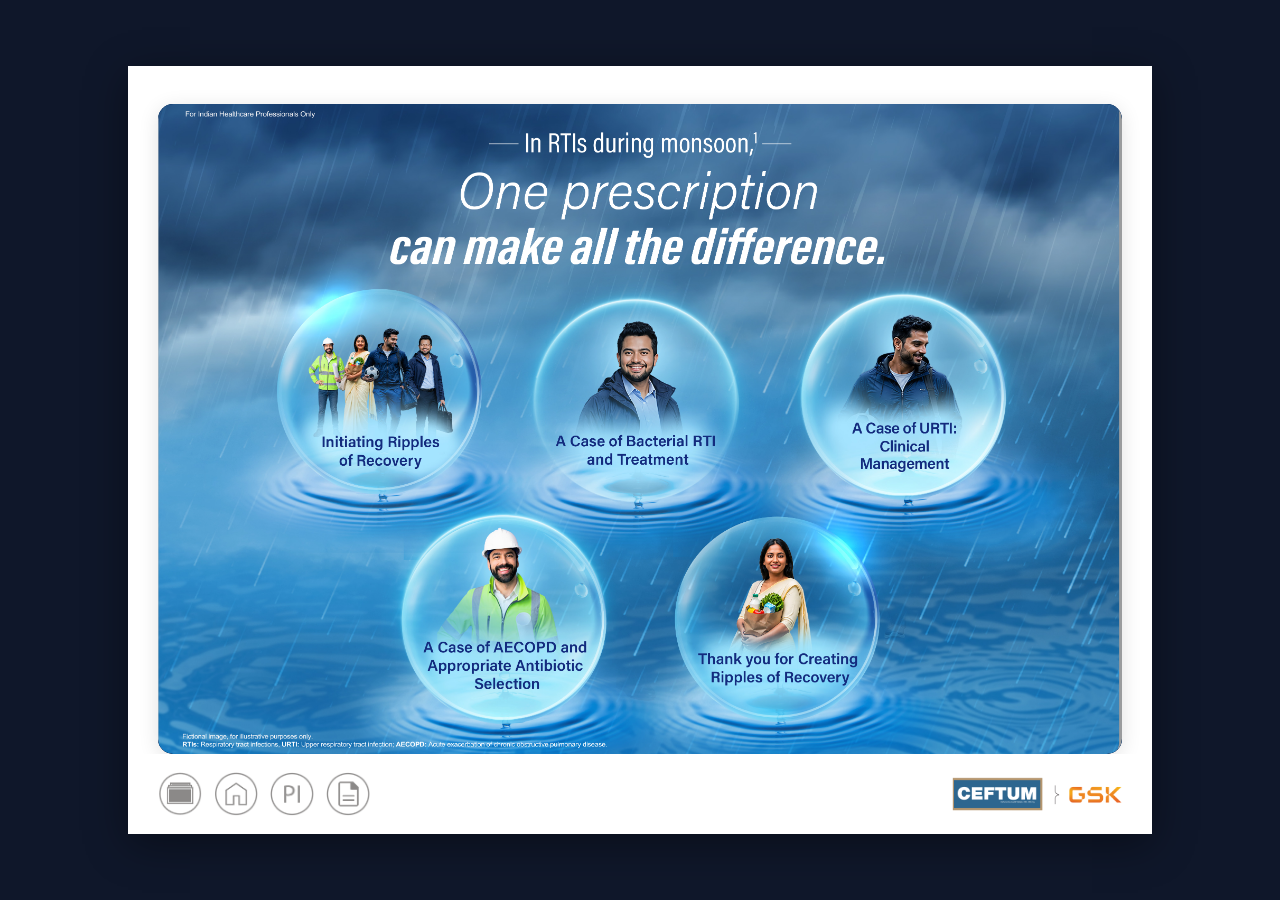
==== commit 6e38baa5: "Ceftum Logo Change" ====
--- a/eDA/index.html
+++ b/eDA/index.html
@@ -1067,11 +1067,12 @@
          ========================================================================== -->
     <div class="veeva-bottom-bar">
       <div class="quicklinks-group">
-        <button class="ql-icon-btn" id="btnHome" title="Home"><i class="fa-solid fa-house"></i></button>
-        <button class="ql-icon-btn" id="btnMenu" title="Menu"><i class="fa-solid fa-layer-group"></i></button>
-        <button class="ql-icon-btn" id="btnPI" title="Prescribing Info"><span
-            style="font-weight:bold; font-size:13px;">PI</span></button>
-        <button class="ql-icon-btn" id="btnRef" title="References"><i class="fa-regular fa-file-lines"></i></button>
+        <button class="ql-icon-btn" id="btnMenu" title="Menu"><img src="media/icons/Layer.png" alt="Menu"></button>
+        <button class="ql-icon-btn" id="btnHome" title="Home"><img src="media/icons/home.png" alt="Home"></button>
+        <button class="ql-icon-btn" id="btnPI" title="Prescribing Info"><img src="media/icons/PI.png"
+            alt="Prescribing Information"></button>
+        <button class="ql-icon-btn" id="btnRef" title="References"><img src="media/icons/refer.png"
+            alt="References"></button>
       </div>
 
       <div class="gsk-pdf-logo-lockup">
--- a/eDA/css/styles.css
+++ b/eDA/css/styles.css
@@ -264,6 +264,28 @@
   transform: scale(0.95);
 }
 
+.quicklinks-group .ql-icon-btn {
+  background: transparent;
+  border: none;
+  box-shadow: none;
+  padding: 0;
+}
+
+.quicklinks-group .ql-icon-btn img {
+  width: 100%;
+  height: 100%;
+  object-fit: contain;
+  display: block;
+  transition: transform 0.2s ease, filter 0.2s ease;
+}
+
+.quicklinks-group .ql-icon-btn:hover,
+.quicklinks-group .ql-icon-btn.active {
+  border: none;
+  background: transparent;
+  transform: scale(1.08);
+}
+
 .slide-indicator {
   font-size: 11.5px;
   font-weight: 700;
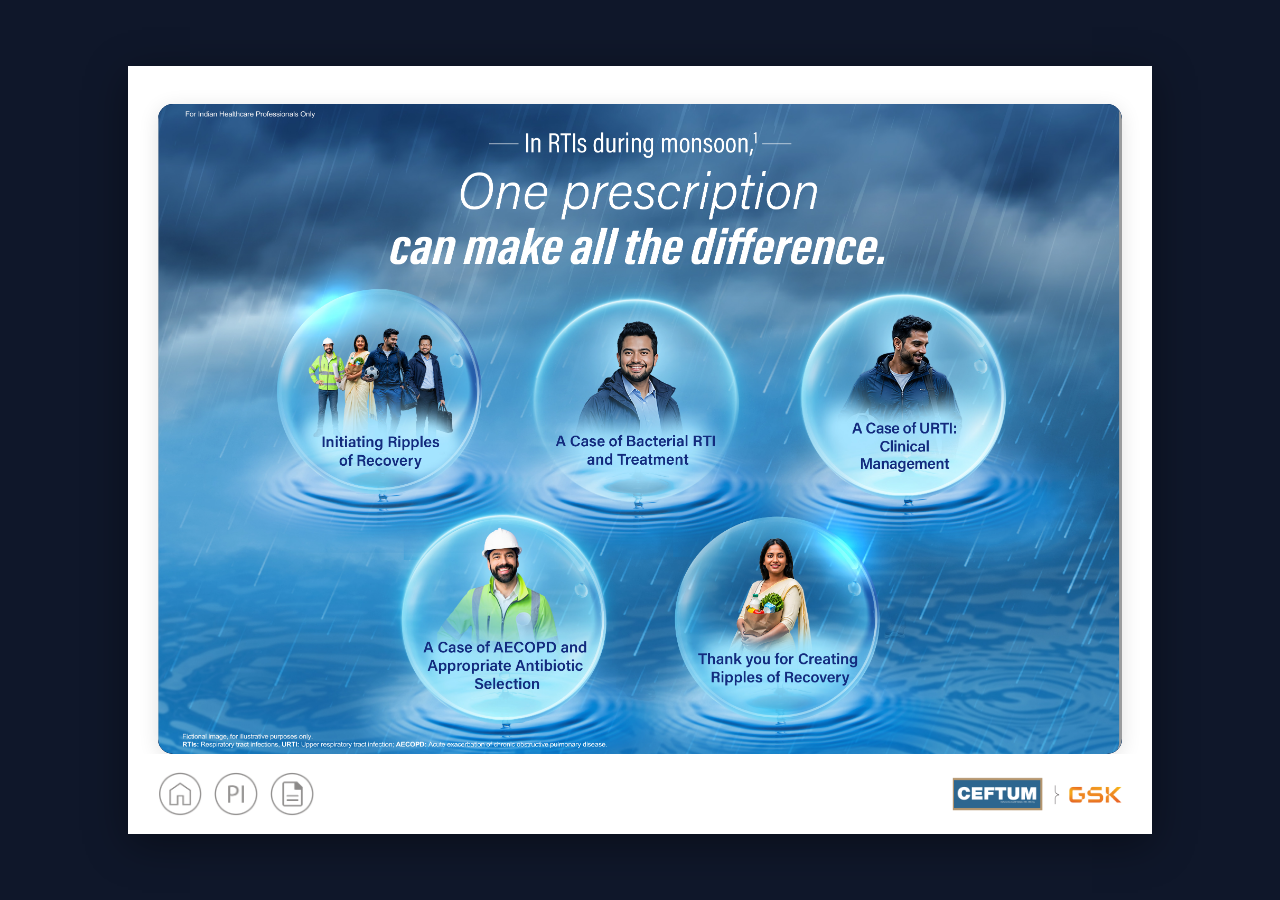
==== commit 23aa219c: "Ceftum Fixed" ====
--- a/eDA/index.html
+++ b/eDA/index.html
@@ -33,10 +33,10 @@
             <!-- 5 Interactive Chapter Bubbles -->
             <div class="hotspot hs-bubble-1-ripples" onclick="openChapter(1);"
               title="Initiating Ripples of Recovery (Pages 2-5)"></div>
-            <div class="hotspot hs-bubble-center" onclick="openChapter(3);"
+            <div class="hotspot hs-bubble-center" onclick="openChapter(2);"
+              title="A Case of Bacterial RTI and Treatment (Pages 7-10)"></div>
+            <div class="hotspot hs-bubble-right" onclick="openChapter(3);"
               title="A Case of URTI: Clinical Management (Pages 12-15)"></div>
-            <div class="hotspot hs-bubble-right" onclick="openChapter(2);"
-              title="A Case of Bacterial RTI and Treatment (Pages 7-10)"></div>
             <div class="hotspot hs-bubble-4-aecopd" onclick="openChapter(4);" title="A Case of AECOPD (Pages 17-20)">
             </div>
             <div class="hotspot hs-bubble-5-thankyou" onclick="openChapter(5);" title="Thank You Doctor (Pages 22-23)">
@@ -244,10 +244,10 @@
             <!-- 5 Interactive Chapter Bubbles -->
             <div class="hotspot hs-bubble-1-ripples" onclick="openChapter(1);"
               title="Initiating Ripples of Recovery (Pages 2-5)"></div>
-            <div class="hotspot hs-bubble-center" onclick="openChapter(3);"
+            <div class="hotspot hs-bubble-center" onclick="openChapter(2);"
+              title="A Case of Bacterial RTI and Treatment (Pages 7-10)"></div>
+            <div class="hotspot hs-bubble-right" onclick="openChapter(3);"
               title="A Case of URTI: Clinical Management (Pages 12-15)"></div>
-            <div class="hotspot hs-bubble-right" onclick="openChapter(2);"
-              title="A Case of Bacterial RTI and Treatment (Pages 7-10)"></div>
             <div class="hotspot hs-bubble-4-aecopd" onclick="openChapter(4);" title="A Case of AECOPD (Pages 17-20)">
             </div>
             <div class="hotspot hs-bubble-5-thankyou" onclick="openChapter(5);" title="Thank You Doctor (Pages 22-23)">
@@ -463,10 +463,10 @@
             <!-- 5 Interactive Chapter Bubbles -->
             <div class="hotspot hs-bubble-1-ripples" onclick="openChapter(1);"
               title="Initiating Ripples of Recovery (Pages 2-5)"></div>
-            <div class="hotspot hs-bubble-center" onclick="openChapter(3);"
+            <div class="hotspot hs-bubble-center" onclick="openChapter(2);"
+              title="A Case of Bacterial RTI and Treatment (Pages 7-10)"></div>
+            <div class="hotspot hs-bubble-right" onclick="openChapter(3);"
               title="A Case of URTI: Clinical Management (Pages 12-15)"></div>
-            <div class="hotspot hs-bubble-right" onclick="openChapter(2);"
-              title="A Case of Bacterial RTI and Treatment (Pages 7-10)"></div>
             <div class="hotspot hs-bubble-4-aecopd" onclick="openChapter(4);" title="A Case of AECOPD (Pages 17-20)">
             </div>
             <div class="hotspot hs-bubble-5-thankyou" onclick="openChapter(5);" title="Thank You Doctor (Pages 22-23)">
@@ -673,10 +673,10 @@
             <!-- 5 Interactive Chapter Bubbles -->
             <div class="hotspot hs-bubble-1-ripples" onclick="openChapter(1);"
               title="Initiating Ripples of Recovery (Pages 2-5)"></div>
-            <div class="hotspot hs-bubble-center" onclick="openChapter(3);"
+            <div class="hotspot hs-bubble-center" onclick="openChapter(2);"
+              title="A Case of Bacterial RTI and Treatment (Pages 7-10)"></div>
+            <div class="hotspot hs-bubble-right" onclick="openChapter(3);"
               title="A Case of URTI: Clinical Management (Pages 12-15)"></div>
-            <div class="hotspot hs-bubble-right" onclick="openChapter(2);"
-              title="A Case of Bacterial RTI and Treatment (Pages 7-10)"></div>
             <div class="hotspot hs-bubble-4-aecopd" onclick="openChapter(4);" title="A Case of AECOPD (Pages 17-20)">
             </div>
             <div class="hotspot hs-bubble-5-thankyou" onclick="openChapter(5);" title="Thank You Doctor (Pages 22-23)">
@@ -893,10 +893,10 @@
             <!-- 5 Interactive Chapter Bubbles -->
             <div class="hotspot hs-bubble-1-ripples" onclick="openChapter(1);"
               title="Initiating Ripples of Recovery (Pages 2-5)"></div>
-            <div class="hotspot hs-bubble-center" onclick="openChapter(3);"
+            <div class="hotspot hs-bubble-center" onclick="openChapter(2);"
+              title="A Case of Bacterial RTI and Treatment (Pages 7-10)"></div>
+            <div class="hotspot hs-bubble-right" onclick="openChapter(3);"
               title="A Case of URTI: Clinical Management (Pages 12-15)"></div>
-            <div class="hotspot hs-bubble-right" onclick="openChapter(2);"
-              title="A Case of Bacterial RTI and Treatment (Pages 7-10)"></div>
             <div class="hotspot hs-bubble-4-aecopd" onclick="openChapter(4);" title="A Case of AECOPD (Pages 17-20)">
             </div>
             <div class="hotspot hs-bubble-5-thankyou" onclick="openChapter(5);" title="Thank You Doctor (Pages 22-23)">
@@ -1067,7 +1067,6 @@
          ========================================================================== -->
     <div class="veeva-bottom-bar">
       <div class="quicklinks-group">
-        <button class="ql-icon-btn" id="btnMenu" title="Menu"><img src="media/icons/Layer.png" alt="Menu"></button>
         <button class="ql-icon-btn" id="btnHome" title="Home"><img src="media/icons/home.png" alt="Home"></button>
         <button class="ql-icon-btn" id="btnPI" title="Prescribing Info"><img src="media/icons/PI.png"
             alt="Prescribing Information"></button>
